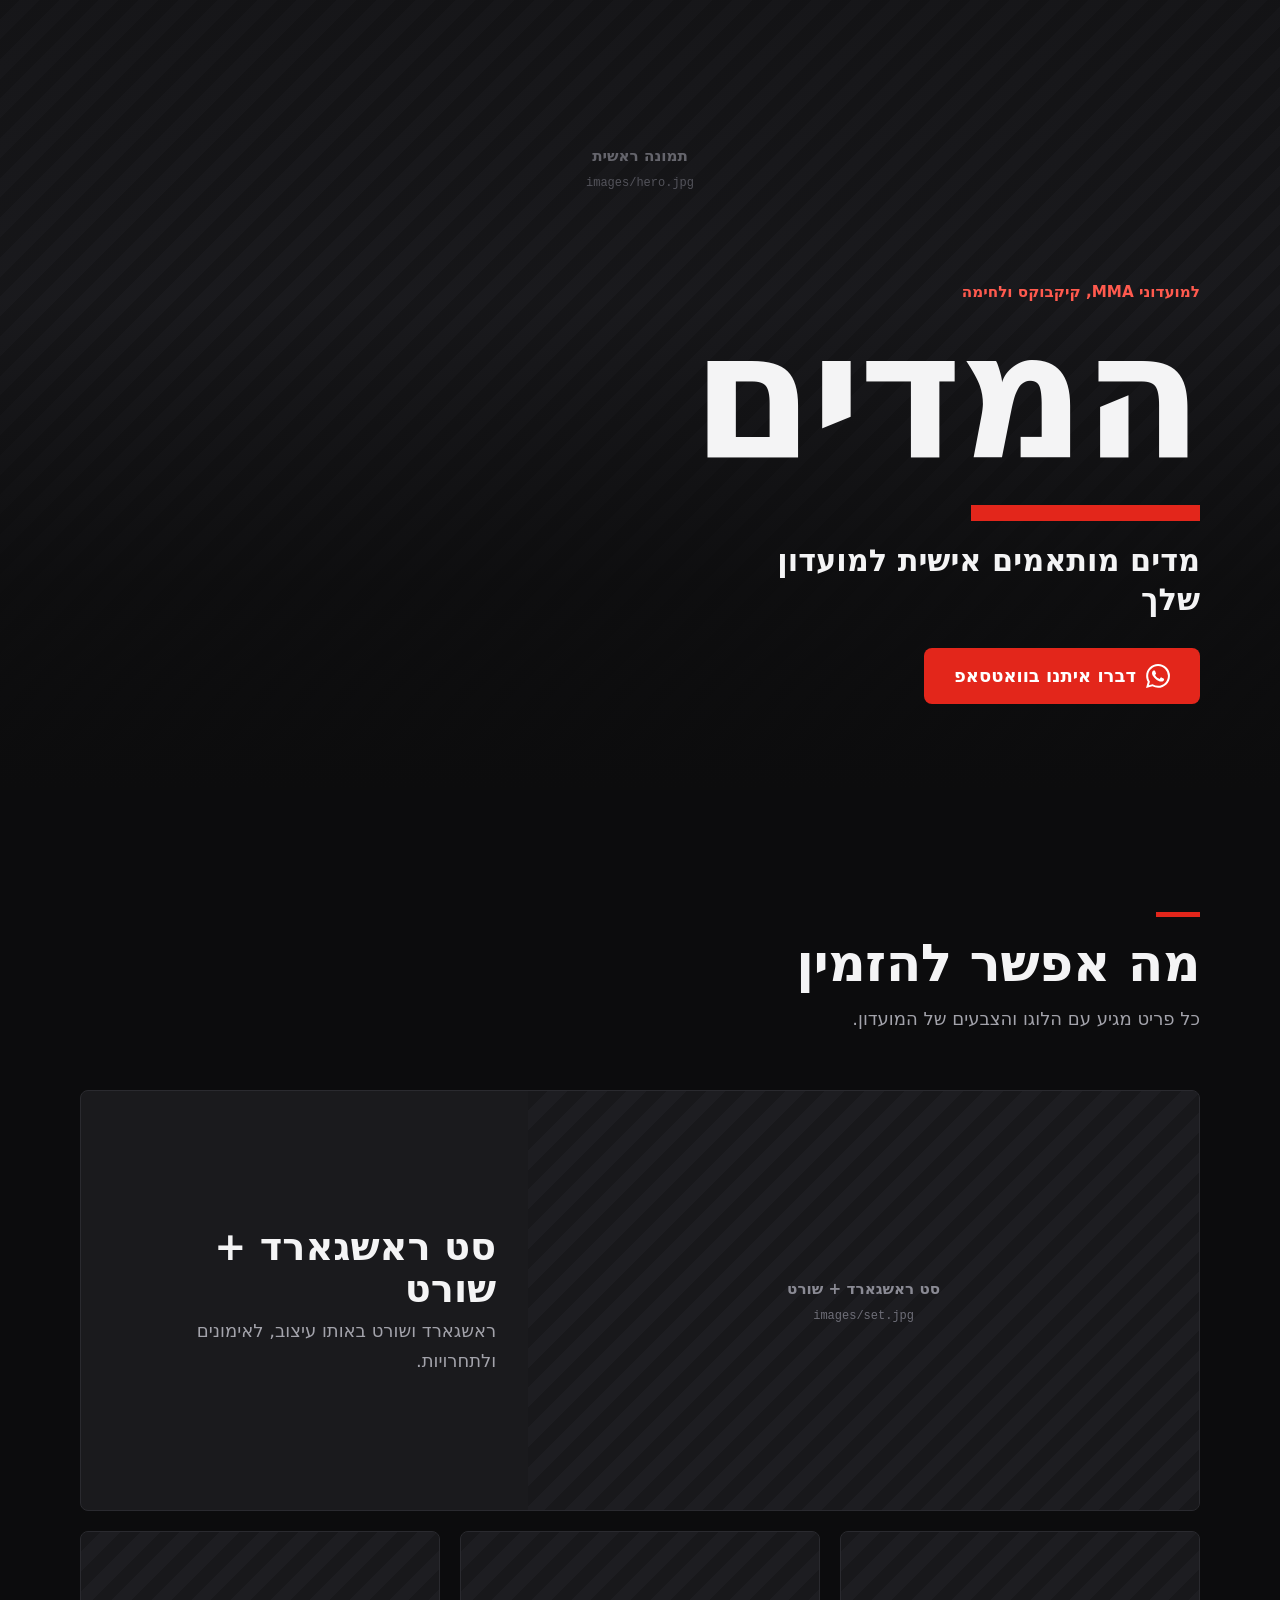
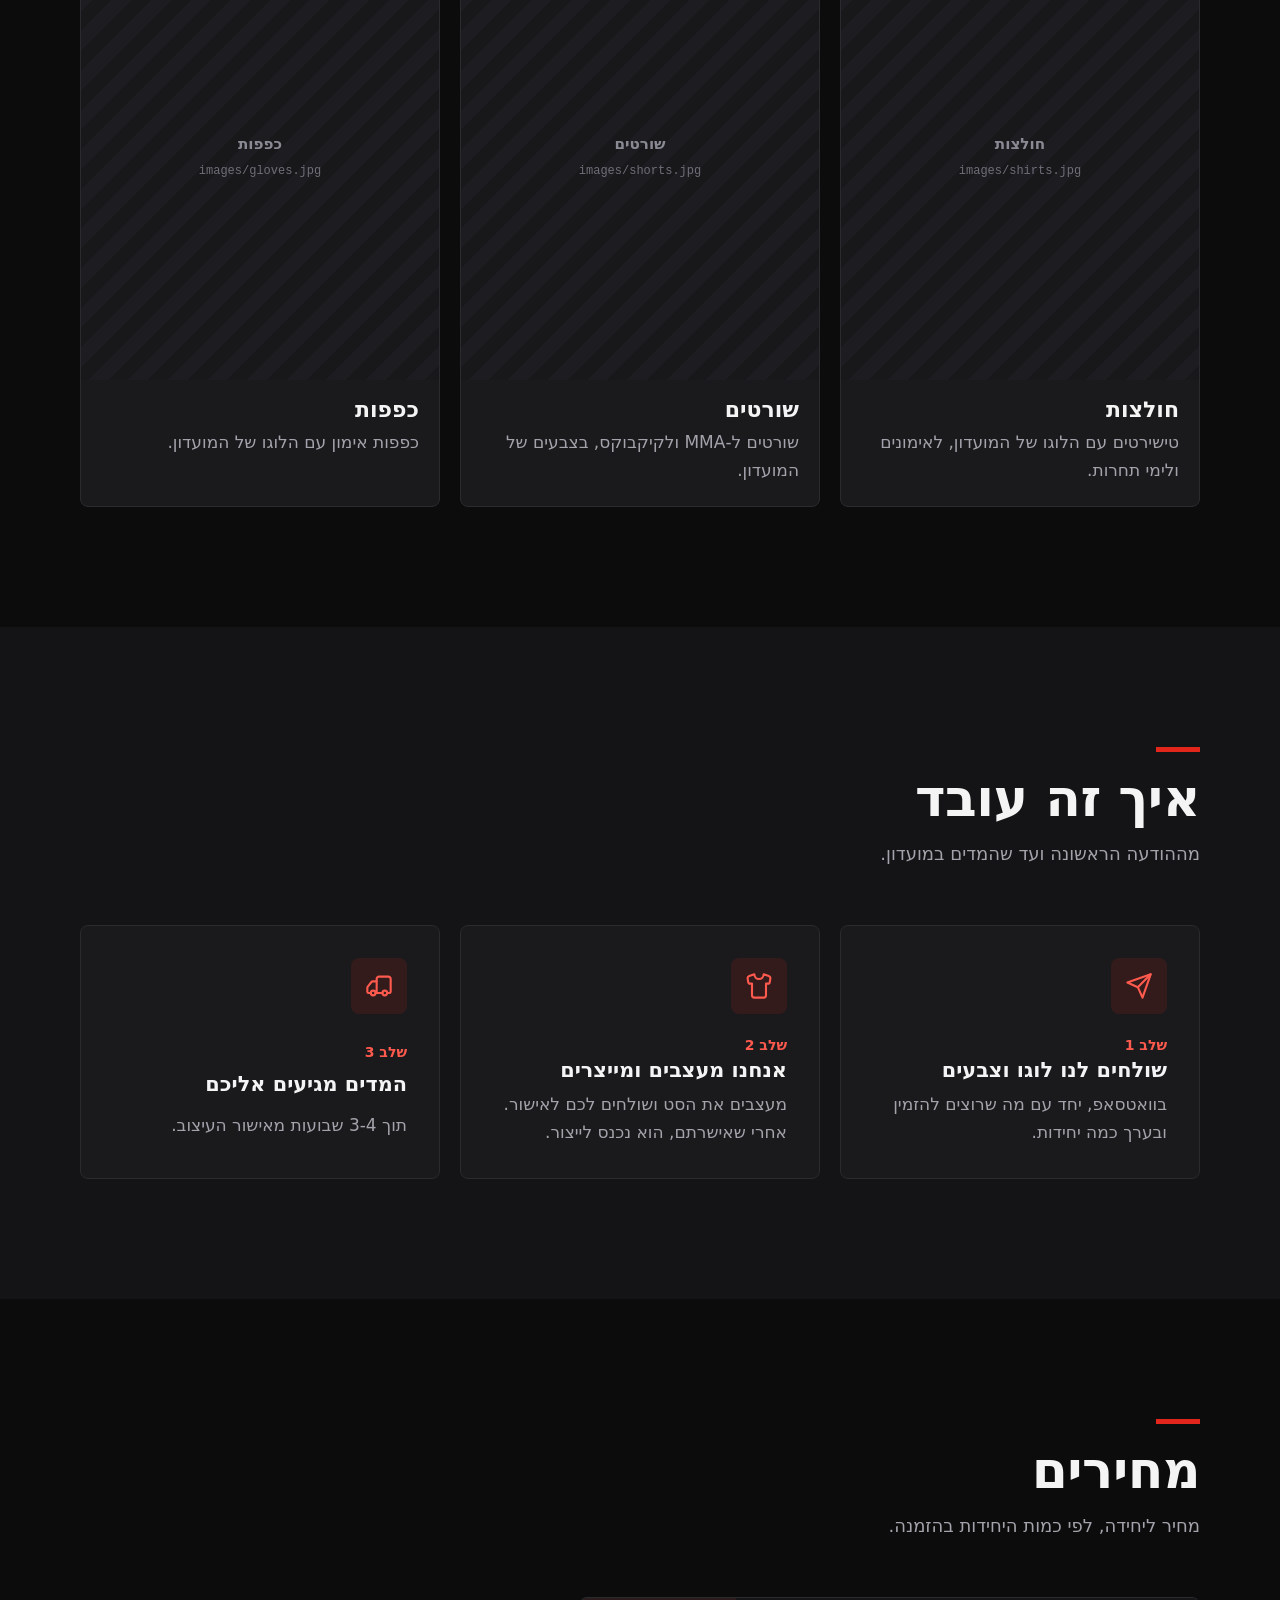
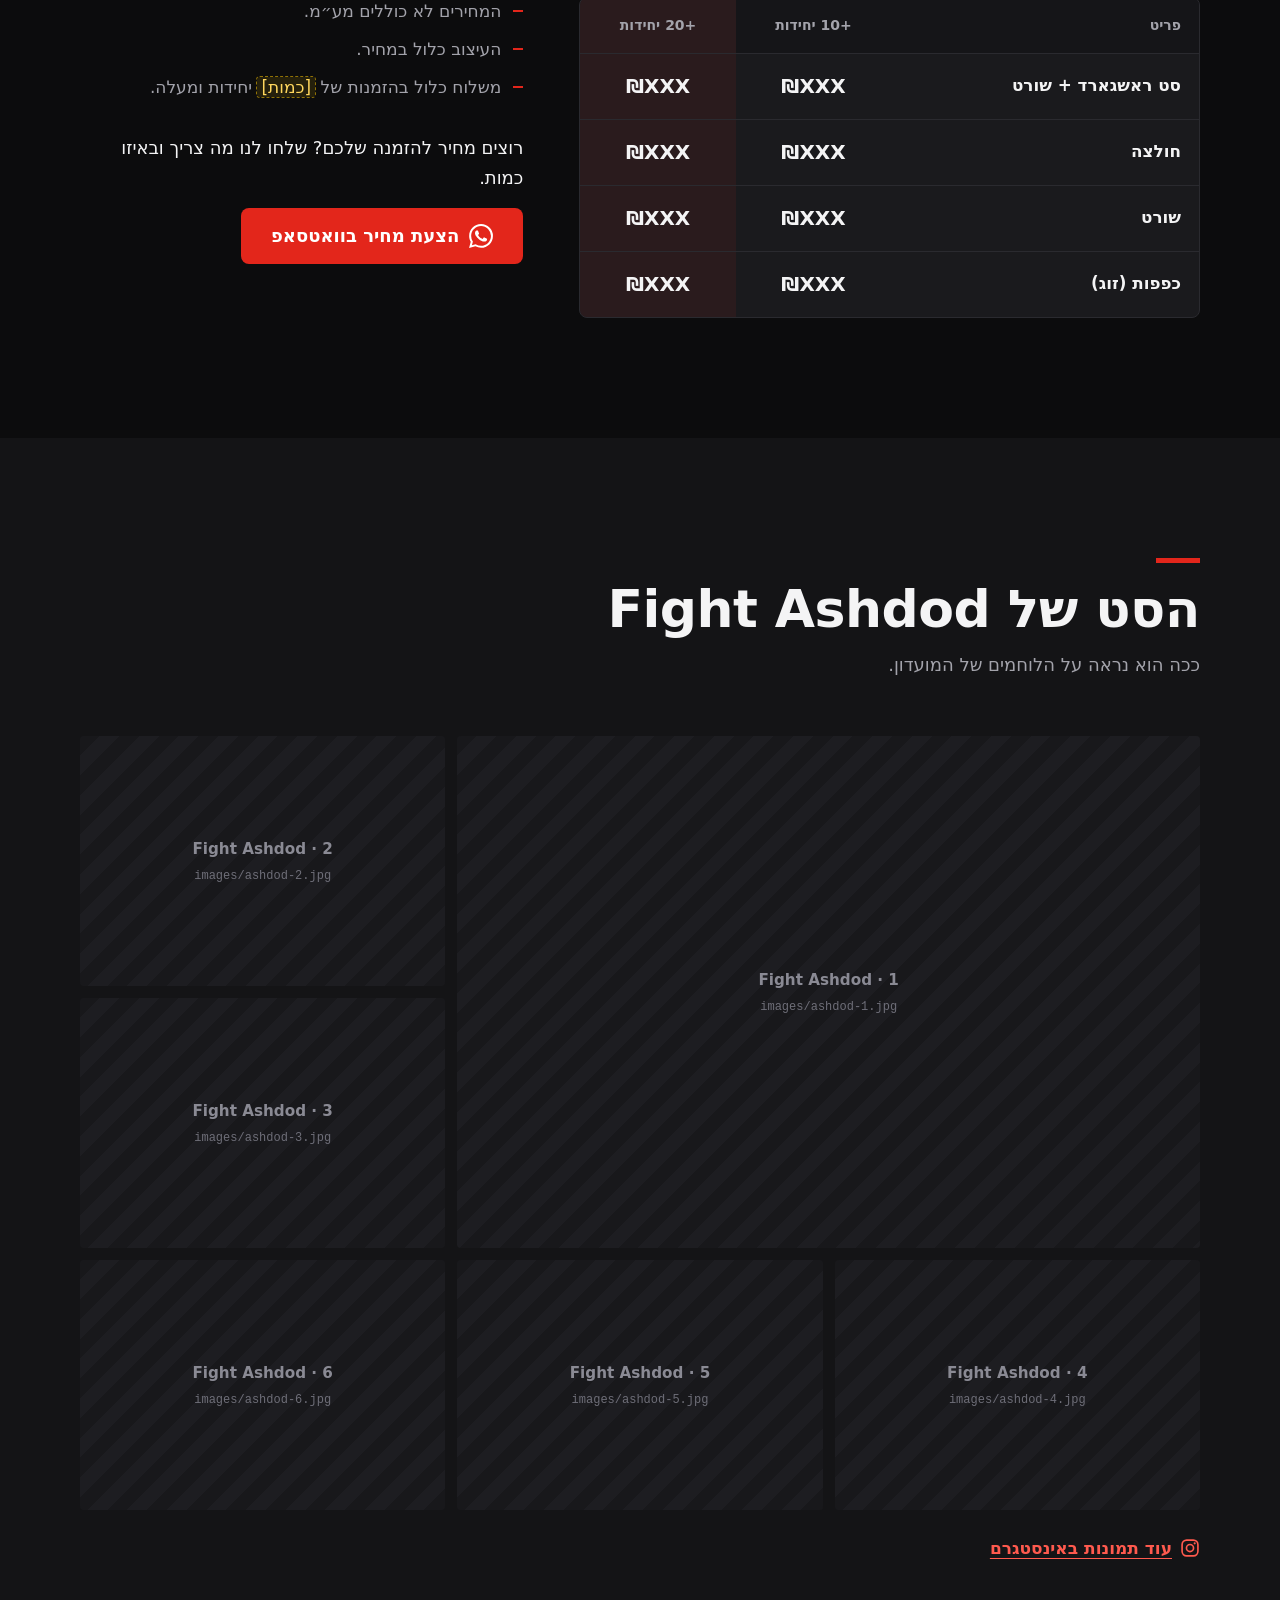
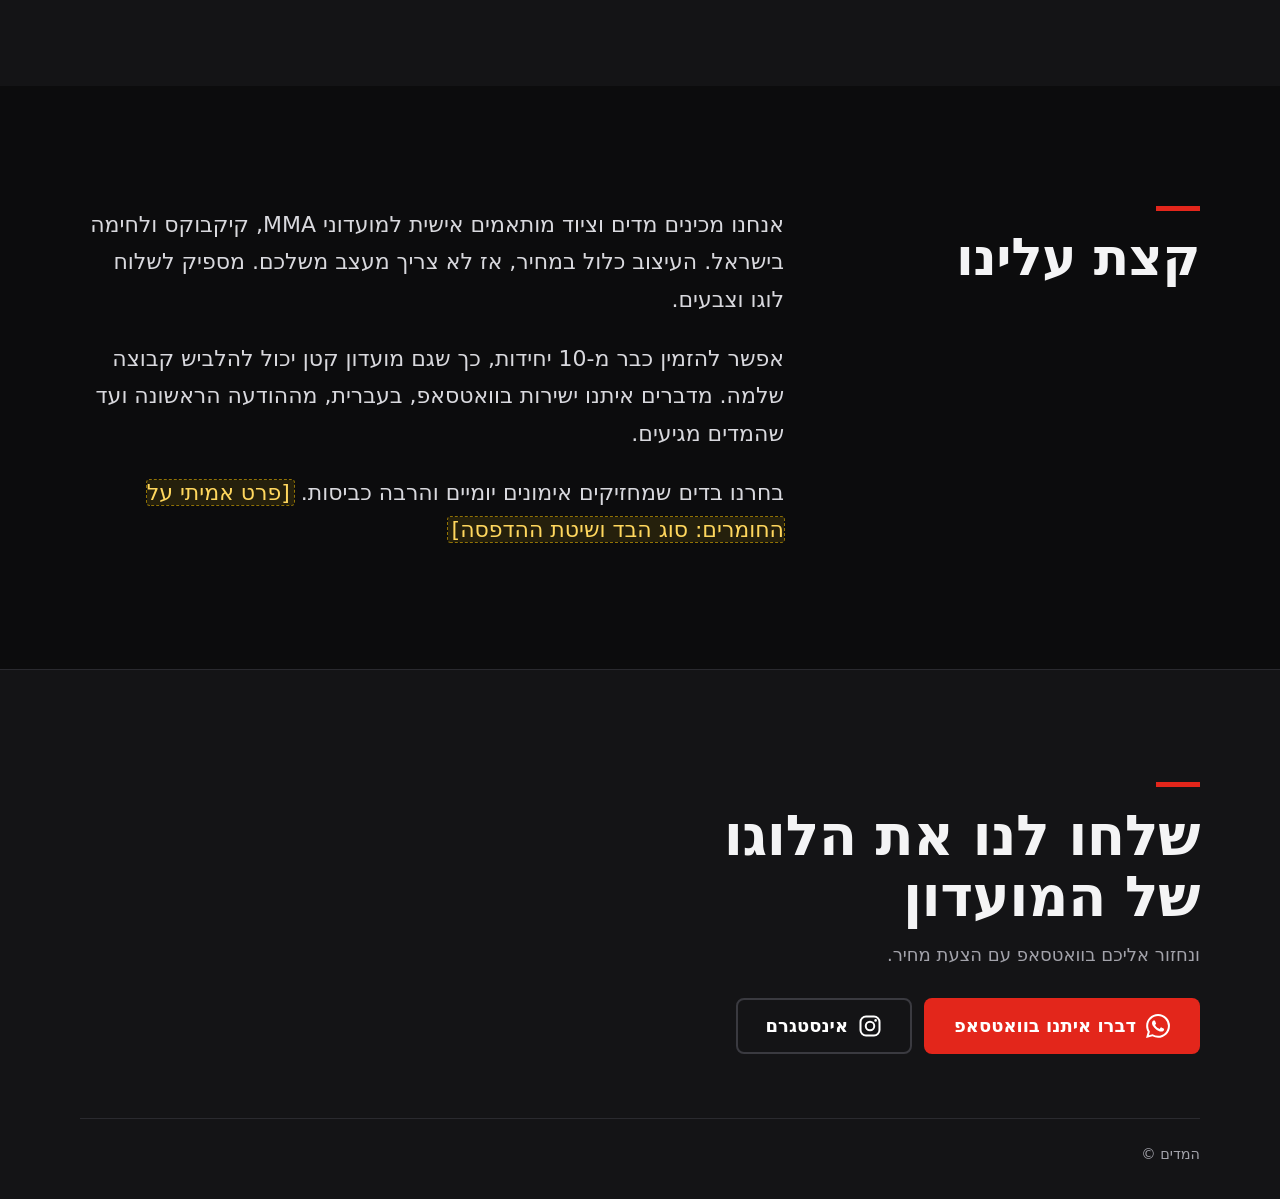
==== index.html @ 9d79588b "Add landing page Co-Authored-By: Claude Opus 5.5 <noreply@anthropic.com>" ====
<!doctype html>
<html lang="he" dir="rtl">
<head>
<meta charset="utf-8">
<meta name="viewport" content="width=device-width, initial-scale=1, viewport-fit=cover">
<title>המדים | מדים מותאמים אישית למועדוני לחימה</title>
<meta name="description" content="ראשגארדים, שורטים, חולצות וכפפות עם הלוגו והצבעים של המועדון. למועדוני MMA, קיקבוקס ולחימה בישראל. העיצוב כלול במחיר.">
<meta name="theme-color" content="#0c0c0d">
<link rel="icon" href="data:image/svg+xml,%3Csvg xmlns='http://www.w3.org/2000/svg' viewBox='0 0 64 64'%3E%3Crect width='64' height='64' rx='12' fill='%23e3261b'/%3E%3Ctext x='32' y='47' font-size='42' font-weight='900' font-family='Arial,sans-serif' text-anchor='middle' fill='%23fff'%3E%D7%94%3C/text%3E%3C/svg%3E">
<!--
  Before going live:
  1. WhatsApp: replace 972XXXXXXXXXX with the real number (4 links).
  2. Instagram: replace XXXXXXXX with the real handle (2 links).
  3. Prices: replace every ₪XXX in the pricing table.
  4. Anything with a dashed yellow outline (class="todo") is a missing fact.
  5. Photos: put files in an images/ folder next to this file, using the
     names shown on each placeholder (images/hero.jpg, images/set.jpg, ...).
     A missing image falls back to the striped placeholder automatically.
-->
<style>
  :root {
    --bg: #0c0c0d;
    --bg-2: #141416;
    --surface: #1a1a1d;
    --line: #2a2a2f;
    --text: #f4f4f5;
    --muted: #a3a3ab;
    --accent: #e3261b;
    --accent-hover: #c41d13;
    --accent-text: #ff5a4e; /* lighter red, readable as small text on dark */
    --radius: 8px;
    --gutter: 20px;
    --max: 1160px;
    color-scheme: dark;
  }

  *, *::before, *::after { box-sizing: border-box; }
  html { -webkit-text-size-adjust: 100%; text-size-adjust: 100%; }
  body {
    margin: 0;
    background: var(--bg);
    color: var(--text);
    font-family: system-ui, -apple-system, "Segoe UI", Roboto, "Noto Sans Hebrew", "Arial Hebrew", Arial, sans-serif;
    font-size: 1.0625rem;
    line-height: 1.65;
    -webkit-font-smoothing: antialiased;
  }
  img { display: block; max-width: 100%; }
  a { color: inherit; }
  h1, h2, h3 { margin: 0; line-height: 1.1; font-weight: 700; } /* 700 max: on Windows, heavier Hebrew falls back to a serif face */
  p { margin: 0; }
  :focus-visible { outline: 3px solid var(--accent-text); outline-offset: 3px; }

  .sr-only {
    position: absolute; width: 1px; height: 1px; padding: 0; margin: -1px;
    overflow: hidden; clip: rect(0 0 0 0); white-space: nowrap; border: 0;
  }

  .wrap { width: 100%; max-width: var(--max); margin-inline: auto; padding-inline: var(--gutter); }
  section { padding-block: clamp(64px, 12vw, 120px); }
  .section--alt { background: var(--bg-2); }

  .section-head { max-width: 40rem; margin-bottom: clamp(32px, 6vw, 56px); }
  .section-head h2 { font-size: clamp(2rem, 7.5vw, 3.25rem); letter-spacing: -0.01em; }
  .section-head h2::before {
    content: ""; display: block; width: 44px; height: 5px;
    background: var(--accent); margin-bottom: 18px;
  }
  .section-head p { margin-top: 12px; color: var(--muted); font-size: 1.125rem; }

  /* Marks a missing fact. Remove the span once the real text is in. */
  .todo {
    color: #ffd75e; background: rgba(255, 200, 0, .1);
    outline: 1px dashed rgba(255, 200, 0, .55); border-radius: 3px; padding: 0 4px;
  }

  /* Buttons */
  .btn {
    display: inline-flex; align-items: center; justify-content: center; gap: 10px;
    min-height: 56px; padding: 14px 28px;
    border: 2px solid transparent; border-radius: var(--radius);
    background: var(--accent); color: #fff;
    font-size: 1.125rem; font-weight: 700; line-height: 1.2; text-decoration: none;
  }
  .btn:hover { background: var(--accent-hover); }
  .btn svg { width: 24px; height: 24px; flex: none; }
  .btn--ghost { background: transparent; border-color: #3a3a40; }
  .btn--ghost:hover { background: var(--surface); }

  /* Image placeholders: striped box with a label, covered by the <img> once the file exists */
  .ph {
    position: relative; overflow: hidden; margin: 0; padding: 16px;
    display: flex; flex-direction: column; align-items: center; justify-content: center; gap: 6px;
    text-align: center; color: #6e6e78;
    background: repeating-linear-gradient(135deg, #18181b 0 14px, #1d1d21 14px 28px);
  }
  .ph::before { content: attr(data-label); font-size: .95rem; font-weight: 700; color: #8a8a94; }
  .ph::after { content: attr(data-file); direction: ltr; font: 12px/1.4 ui-monospace, Consolas, monospace; }
  .ph > img { position: absolute; inset: 0; z-index: 1; width: 100%; height: 100%; object-fit: cover; }

  /* 1. Hero */
  .hero {
    position: relative; isolation: isolate;
    min-height: 88vh; min-height: 88svh;
    display: flex; align-items: flex-end;
  }
  .hero-media { position: absolute; inset: 0; z-index: -2; justify-content: flex-start; padding-top: clamp(48px, 16vh, 160px); }
  .hero-media > img { object-position: 50% 30%; }
  .hero::after {
    content: ""; position: absolute; inset: 0; z-index: -1;
    background: linear-gradient(to top, var(--bg) 0%, rgba(12, 12, 13, .88) 26%, rgba(12, 12, 13, .2) 62%, rgba(12, 12, 13, .4) 100%);
  }
  .hero-content { padding-bottom: clamp(40px, 8vw, 88px); }
  .eyebrow { color: var(--accent-text); font-size: .95rem; font-weight: 700; }
  .hero h1 {
    margin-top: 8px;
    font-size: clamp(4.75rem, 25vw, 11rem); font-weight: 700; line-height: .95; letter-spacing: -0.02em;
  }
  .hero h1::after {
    content: ""; display: block; width: 1.3em; height: .09em; margin-top: .14em;
    background: var(--accent);
  }
  .hero .lead { max-width: 22ch; margin-top: 20px; font-size: clamp(1.3rem, 5vw, 1.9rem); font-weight: 700; line-height: 1.3; }
  .hero .btn { width: 100%; margin-top: 28px; }

  /* 2. Products */
  .products { display: grid; grid-template-columns: 1fr; gap: 16px; }
  .product { overflow: hidden; background: var(--surface); border: 1px solid var(--line); border-radius: var(--radius); }
  .product .ph { aspect-ratio: 4 / 3; }
  .product--featured .ph { aspect-ratio: 4 / 5; }
  .product-body { padding: 18px 20px 22px; }
  .product h3 { font-size: 1.375rem; }
  .product p { margin-top: 6px; color: var(--muted); }

  /* 3. Steps */
  .steps { display: grid; gap: 16px; margin: 0; padding: 0; list-style: none; }
  .step {
    display: grid; grid-template-columns: auto 1fr; gap: 2px 18px; align-items: start;
    padding: 24px; background: var(--surface); border: 1px solid var(--line); border-radius: var(--radius);
  }
  .step-icon {
    grid-row: span 3; display: grid; place-items: center; width: 56px; height: 56px;
    color: var(--accent-text); background: rgba(227, 38, 27, .12); border-radius: var(--radius);
  }
  .step-icon svg { width: 28px; height: 28px; }
  .step-icon .flip { transform: scaleX(-1); } /* truck drives toward the reading direction */
  .step-num { color: var(--accent-text); font-size: .875rem; font-weight: 700; }
  .step h3 { font-size: 1.3rem; }
  .step p { margin-top: 6px; color: var(--muted); }

  /* 4. Pricing */
  .pricing { display: grid; gap: 32px; }
  .price-card { overflow: hidden; background: var(--surface); border: 1px solid var(--line); border-radius: var(--radius); }
  .price-table { width: 100%; border-collapse: collapse; }
  .price-table th, .price-table td {
    padding: 16px 12px; border-bottom: 1px solid var(--line);
    text-align: center; vertical-align: middle;
  }
  .price-table th:first-child { text-align: start; padding-inline-start: 18px; }
  .price-table thead th { background: #151518; color: var(--muted); font-size: .875rem; font-weight: 700; }
  .price-table tbody tr:last-child > * { border-bottom: 0; }
  .price-table tbody th { font-size: 1.05rem; font-weight: 700; }
  .price-table .col-best { background: rgba(227, 38, 27, .08); }
  .price { font-size: 1.25rem; font-weight: 700; white-space: nowrap; }
  .price-notes { display: grid; gap: 10px; margin: 0; padding: 0; list-style: none; color: var(--muted); }
  .price-notes li { position: relative; padding-inline-start: 22px; }
  .price-notes li::before {
    content: ""; position: absolute; inset-inline-start: 0; top: .78em;
    width: 10px; height: 2px; background: var(--accent);
  }
  .price-ask { margin-top: 28px; font-size: 1.125rem; }
  .pricing-side .btn { width: 100%; margin-top: 16px; }

  /* 5. Gallery */
  .gallery { display: grid; grid-template-columns: repeat(2, 1fr); gap: 8px; }
  .gallery .ph { aspect-ratio: 1; border-radius: 4px; }
  .gallery .ph:first-child, .gallery .ph:last-child { grid-column: 1 / -1; aspect-ratio: 4 / 3; }
  .text-link {
    display: inline-flex; align-items: center; gap: 8px; margin-top: 24px;
    color: var(--accent-text); font-weight: 700; text-underline-offset: 4px;
  }
  .text-link svg { width: 20px; height: 20px; }

  /* 6. About */
  .about-grid { display: grid; }
  .about-text { display: grid; gap: 1em; max-width: 38em; color: #d9d9de; font-size: clamp(1.15rem, 3.6vw, 1.375rem); line-height: 1.7; }

  /* 7. Footer */
  .site-footer { padding-block: clamp(64px, 12vw, 112px) 32px; background: var(--bg-2); border-top: 1px solid var(--line); }
  .footer-cta { margin-bottom: 0; }
  .footer-cta h2 { max-width: 14ch; font-size: clamp(2rem, 8vw, 3.5rem); }
  .footer-actions { display: flex; flex-wrap: wrap; gap: 12px; margin-top: 28px; }
  .footer-actions .btn { flex: 1 1 100%; }
  .footer-bottom { margin-top: 64px; padding-top: 24px; border-top: 1px solid var(--line); color: var(--muted); font-size: .9rem; }

  /* Floating WhatsApp button, mobile only. Sits on the left, the ragged edge of RTL text. */
  .fab {
    position: fixed; z-index: 50;
    left: calc(16px + env(safe-area-inset-left));
    bottom: calc(16px + env(safe-area-inset-bottom));
    display: inline-flex; align-items: center; gap: 8px;
    min-height: 54px; padding: 0 20px 0 18px;
    border-radius: 999px; background: var(--accent); color: #fff;
    font-weight: 700; text-decoration: none;
    box-shadow: 0 8px 24px rgba(0, 0, 0, .55);
  }
  .fab svg { width: 26px; height: 26px; }
  .fab:hover { background: var(--accent-hover); }
  .fab.is-hidden { display: none; }

  @media (min-width: 600px) {
    .hero .btn, .pricing-side .btn { width: auto; }
    .footer-actions .btn { flex: 0 0 auto; }
  }

  @media (min-width: 720px) {
    .products { grid-template-columns: repeat(3, 1fr); gap: 20px; }
    .product .ph { aspect-ratio: 4 / 5; }
    .product--featured { grid-column: 1 / -1; display: grid; grid-template-columns: 1.5fr 1fr; }
    .product--featured .ph { aspect-ratio: 16 / 10; }
    .product--featured .product-body { align-self: center; padding: 32px; }
    .product--featured h3 { font-size: clamp(1.75rem, 3vw, 2.5rem); }
    .product--featured p { font-size: 1.125rem; }
  }

  @media (min-width: 860px) {
    .steps { grid-template-columns: repeat(3, 1fr); gap: 20px; }
    .step { grid-template-columns: 1fr; padding: 32px; }
    .step-icon { grid-row: auto; margin-bottom: 18px; }

    .gallery { grid-template-columns: repeat(3, 1fr); grid-auto-rows: 250px; gap: 12px; }
    .gallery .ph, .gallery .ph:first-child, .gallery .ph:last-child { grid-column: auto; aspect-ratio: auto; }
    .gallery .ph:first-child { grid-column: span 2; grid-row: span 2; }

    .about-grid { grid-template-columns: 1fr 2fr; gap: 64px; }
  }

  @media (min-width: 900px) {
    .pricing { grid-template-columns: 1.4fr 1fr; gap: 56px; align-items: start; }
    .price-ask { margin-top: 32px; }
    .fab { display: none; }
  }
</style>
</head>
<body>

<svg width="0" height="0" style="position:absolute" aria-hidden="true">
  <symbol id="i-wa" viewBox="0 0 24 24"><path fill="currentColor" d="M17.472 14.382c-.297-.149-1.758-.867-2.03-.967-.273-.099-.471-.148-.67.15-.197.297-.767.966-.94 1.164-.173.199-.347.223-.644.075-.297-.15-1.255-.463-2.39-1.475-.883-.788-1.48-1.761-1.653-2.059-.173-.297-.018-.458.13-.606.134-.133.298-.347.446-.52.149-.174.198-.298.298-.497.099-.198.05-.371-.025-.52-.075-.149-.669-1.612-.916-2.207-.242-.579-.487-.5-.669-.51-.173-.008-.371-.01-.57-.01-.198 0-.52.074-.792.372-.272.297-1.04 1.016-1.04 2.479 0 1.462 1.065 2.875 1.213 3.074.149.198 2.096 3.2 5.077 4.487.709.306 1.262.489 1.694.625.712.227 1.36.195 1.871.118.571-.085 1.758-.719 2.006-1.413.248-.694.248-1.289.173-1.413-.074-.124-.272-.198-.57-.347m-5.421 7.403h-.004a9.87 9.87 0 0 1-5.031-1.378l-.361-.214-3.741.982.998-3.648-.235-.374a9.86 9.86 0 0 1-1.51-5.26c.001-5.45 4.436-9.884 9.888-9.884 2.64 0 5.122 1.03 6.988 2.898a9.825 9.825 0 0 1 2.893 6.994c-.003 5.45-4.437 9.884-9.885 9.884m8.413-18.297A11.815 11.815 0 0 0 12.05 0C5.495 0 .16 5.335.157 11.892c0 2.096.547 4.142 1.588 5.945L.057 24l6.305-1.654a11.882 11.882 0 0 0 5.683 1.448h.005c6.554 0 11.89-5.335 11.893-11.893a11.821 11.821 0 0 0-3.48-8.413Z"/></symbol>
  <symbol id="i-ig" viewBox="0 0 24 24"><g fill="none" stroke="currentColor" stroke-width="2"><rect x="2.5" y="2.5" width="19" height="19" rx="5.5"/><circle cx="12" cy="12" r="4.25"/></g><circle cx="17.6" cy="6.4" r="1.3" fill="currentColor"/></symbol>
</svg>

<!-- 1. Hero -->
<header class="hero">
  <figure class="ph hero-media" data-label="תמונה ראשית" data-file="images/hero.jpg">
    <img src="images/hero.jpg" alt="לוחמים במדים של המועדון" fetchpriority="high" onerror="this.remove()">
  </figure>
  <div class="wrap hero-content">
    <p class="eyebrow">למועדוני MMA, קיקבוקס ולחימה</p>
    <h1>המדים</h1>
    <p class="lead">מדים מותאמים אישית למועדון שלך</p>
    <a class="btn" data-cta href="https://wa.me/972XXXXXXXXXX?text=%D7%94%D7%99%D7%99%2C%20%D7%94%D7%92%D7%A2%D7%AA%D7%99%20%D7%9E%D7%94%D7%90%D7%AA%D7%A8%20%D7%95%D7%90%D7%A9%D7%9E%D7%97%20%D7%9C%D7%A9%D7%9E%D7%95%D7%A2%20%D7%A2%D7%9C%20%D7%9E%D7%93%D7%99%D7%9D%20%D7%9C%D7%9E%D7%95%D7%A2%D7%93%D7%95%D7%9F" target="_blank" rel="noopener">
      <svg aria-hidden="true"><use href="#i-wa"/></svg>
      דברו איתנו בוואטסאפ
    </a>
  </div>
</header>

<main>

  <!-- 2. What we offer -->
  <section aria-labelledby="products-title">
    <div class="wrap">
      <div class="section-head">
        <h2 id="products-title">מה אפשר להזמין</h2>
        <p>כל פריט מגיע עם הלוגו והצבעים של המועדון.</p>
      </div>
      <div class="products">
        <article class="product product--featured">
          <figure class="ph" data-label="סט ראשגארד + שורט" data-file="images/set.jpg">
            <img src="images/set.jpg" alt="סט ראשגארד ושורט בעיצוב של מועדון" loading="lazy" onerror="this.remove()">
          </figure>
          <div class="product-body">
            <h3>סט ראשגארד + שורט</h3>
            <p>ראשגארד ושורט באותו עיצוב, לאימונים ולתחרויות.</p>
          </div>
        </article>
        <article class="product">
          <figure class="ph" data-label="חולצות" data-file="images/shirts.jpg">
            <img src="images/shirts.jpg" alt="חולצות עם לוגו של מועדון" loading="lazy" onerror="this.remove()">
          </figure>
          <div class="product-body">
            <h3>חולצות</h3>
            <p>טישירטים עם הלוגו של המועדון, לאימונים ולימי תחרות.</p>
          </div>
        </article>
        <article class="product">
          <figure class="ph" data-label="שורטים" data-file="images/shorts.jpg">
            <img src="images/shorts.jpg" alt="שורטים בצבעי המועדון" loading="lazy" onerror="this.remove()">
          </figure>
          <div class="product-body">
            <h3>שורטים</h3>
            <p>שורטים ל-MMA ולקיקבוקס, בצבעים של המועדון.</p>
          </div>
        </article>
        <article class="product">
          <figure class="ph" data-label="כפפות" data-file="images/gloves.jpg">
            <img src="images/gloves.jpg" alt="כפפות עם לוגו של מועדון" loading="lazy" onerror="this.remove()">
          </figure>
          <div class="product-body">
            <h3>כפפות</h3>
            <p>כפפות אימון עם הלוגו של המועדון.</p>
          </div>
        </article>
      </div>
    </div>
  </section>

  <!-- 3. How it works -->
  <section class="section--alt" aria-labelledby="steps-title">
    <div class="wrap">
      <div class="section-head">
        <h2 id="steps-title">איך זה עובד</h2>
        <p>מההודעה הראשונה ועד שהמדים במועדון.</p>
      </div>
      <ol class="steps">
        <li class="step">
          <span class="step-icon">
            <svg viewBox="0 0 24 24" fill="none" stroke="currentColor" stroke-width="1.8" stroke-linecap="round" stroke-linejoin="round" aria-hidden="true"><path d="M22 2 11 13"/><path d="M22 2 15 22l-4-9-9-4 20-7Z"/></svg>
          </span>
          <span class="step-num">שלב 1</span>
          <h3>שולחים לנו לוגו וצבעים</h3>
          <p>בוואטסאפ, יחד עם מה שרוצים להזמין ובערך כמה יחידות.</p>
        </li>
        <li class="step">
          <span class="step-icon">
            <svg viewBox="0 0 24 24" fill="none" stroke="currentColor" stroke-width="1.8" stroke-linecap="round" stroke-linejoin="round" aria-hidden="true"><path d="M20.38 3.46 16 2a4 4 0 0 1-8 0L3.62 3.46a2 2 0 0 0-1.34 2.23l.58 3.47a1 1 0 0 0 .99.84H6v10c0 1.1.9 2 2 2h8a2 2 0 0 0 2-2V10h2.15a1 1 0 0 0 .99-.84l.58-3.47a2 2 0 0 0-1.34-2.23Z"/></svg>
          </span>
          <span class="step-num">שלב 2</span>
          <h3>אנחנו מעצבים ומייצרים</h3>
          <p>מעצבים את הסט ושולחים לכם לאישור. אחרי שאישרתם, הוא נכנס לייצור.</p>
        </li>
        <li class="step">
          <span class="step-icon">
            <svg class="flip" viewBox="0 0 24 24" fill="none" stroke="currentColor" stroke-width="1.8" stroke-linecap="round" stroke-linejoin="round" aria-hidden="true"><path d="M14 18V6a2 2 0 0 0-2-2H4a2 2 0 0 0-2 2v11a1 1 0 0 0 1 1h2"/><path d="M15 18H9"/><path d="M19 18h2a1 1 0 0 0 1-1v-3.65a1 1 0 0 0-.22-.62l-3.48-4.35A1 1 0 0 0 17.52 8H14"/><circle cx="17" cy="18" r="2"/><circle cx="7" cy="18" r="2"/></svg>
          </span>
          <span class="step-num">שלב 3</span>
          <h3>המדים מגיעים אליכם</h3>
          <p>תוך 3-4 שבועות מאישור העיצוב.</p>
        </li>
      </ol>
    </div>
  </section>

  <!-- 4. Pricing -->
  <section aria-labelledby="pricing-title">
    <div class="wrap">
      <div class="section-head">
        <h2 id="pricing-title">מחירים</h2>
        <p>מחיר ליחידה, לפי כמות היחידות בהזמנה.</p>
      </div>
      <div class="pricing">
        <div class="price-card">
          <table class="price-table">
            <caption class="sr-only">מחיר ליחידה לפי כמות, לא כולל מע״מ</caption>
            <thead>
              <tr>
                <th scope="col">פריט</th>
                <th scope="col"><span dir="ltr">10+</span> יחידות</th>
                <th scope="col" class="col-best"><span dir="ltr">20+</span> יחידות</th>
              </tr>
            </thead>
            <tbody>
              <tr>
                <th scope="row">סט ראשגארד + שורט</th>
                <td><span class="price" dir="ltr">₪XXX</span></td>
                <td class="col-best"><span class="price" dir="ltr">₪XXX</span></td>
              </tr>
              <tr>
                <th scope="row">חולצה</th>
                <td><span class="price" dir="ltr">₪XXX</span></td>
                <td class="col-best"><span class="price" dir="ltr">₪XXX</span></td>
              </tr>
              <tr>
                <th scope="row">שורט</th>
                <td><span class="price" dir="ltr">₪XXX</span></td>
                <td class="col-best"><span class="price" dir="ltr">₪XXX</span></td>
              </tr>
              <tr>
                <th scope="row">כפפות (זוג)</th>
                <td><span class="price" dir="ltr">₪XXX</span></td>
                <td class="col-best"><span class="price" dir="ltr">₪XXX</span></td>
              </tr>
            </tbody>
          </table>
        </div>
        <div class="pricing-side">
          <ul class="price-notes">
            <li>המחירים לא כוללים מע״מ.</li>
            <li>העיצוב כלול במחיר.</li>
            <li>משלוח כלול בהזמנות של <span class="todo">[כמות]</span> יחידות ומעלה.</li>
          </ul>
          <p class="price-ask">רוצים מחיר להזמנה שלכם? שלחו לנו מה צריך ובאיזו כמות.</p>
          <a class="btn" data-cta href="https://wa.me/972XXXXXXXXXX?text=%D7%94%D7%99%D7%99%2C%20%D7%94%D7%92%D7%A2%D7%AA%D7%99%20%D7%9E%D7%94%D7%90%D7%AA%D7%A8%20%D7%95%D7%90%D7%A9%D7%9E%D7%97%20%D7%9C%D7%A9%D7%9E%D7%95%D7%A2%20%D7%A2%D7%9C%20%D7%9E%D7%93%D7%99%D7%9D%20%D7%9C%D7%9E%D7%95%D7%A2%D7%93%D7%95%D7%9F" target="_blank" rel="noopener">
            <svg aria-hidden="true"><use href="#i-wa"/></svg>
            הצעת מחיר בוואטסאפ
          </a>
        </div>
      </div>
    </div>
  </section>

  <!-- 5. Proof -->
  <section class="section--alt" aria-labelledby="proof-title">
    <div class="wrap">
      <div class="section-head">
        <h2 id="proof-title">הסט של Fight Ashdod</h2>
        <p>ככה הוא נראה על הלוחמים של המועדון.</p>
      </div>
      <div class="gallery">
        <figure class="ph" data-label="Fight Ashdod · 1" data-file="images/ashdod-1.jpg">
          <img src="images/ashdod-1.jpg" alt="לוחמי Fight Ashdod בסט של המועדון" loading="lazy" onerror="this.remove()">
        </figure>
        <figure class="ph" data-label="Fight Ashdod · 2" data-file="images/ashdod-2.jpg">
          <img src="images/ashdod-2.jpg" alt="לוחם של Fight Ashdod בראשגארד של המועדון" loading="lazy" onerror="this.remove()">
        </figure>
        <figure class="ph" data-label="Fight Ashdod · 3" data-file="images/ashdod-3.jpg">
          <img src="images/ashdod-3.jpg" alt="שורט של Fight Ashdod מקרוב" loading="lazy" onerror="this.remove()">
        </figure>
        <figure class="ph" data-label="Fight Ashdod · 4" data-file="images/ashdod-4.jpg">
          <img src="images/ashdod-4.jpg" alt="אימון במועדון Fight Ashdod" loading="lazy" onerror="this.remove()">
        </figure>
        <figure class="ph" data-label="Fight Ashdod · 5" data-file="images/ashdod-5.jpg">
          <img src="images/ashdod-5.jpg" alt="הלוגו של Fight Ashdod על הראשגארד" loading="lazy" onerror="this.remove()">
        </figure>
        <figure class="ph" data-label="Fight Ashdod · 6" data-file="images/ashdod-6.jpg">
          <img src="images/ashdod-6.jpg" alt="קבוצת Fight Ashdod במדים של המועדון" loading="lazy" onerror="this.remove()">
        </figure>
      </div>
      <a class="text-link" href="https://www.instagram.com/XXXXXXXX" target="_blank" rel="noopener">
        <svg aria-hidden="true"><use href="#i-ig"/></svg>
        עוד תמונות באינסטגרם
      </a>
    </div>
  </section>

  <!-- 6. About -->
  <section aria-labelledby="about-title">
    <div class="wrap about-grid">
      <div class="section-head">
        <h2 id="about-title">קצת עלינו</h2>
      </div>
      <div class="about-text">
        <p>אנחנו מכינים מדים וציוד מותאמים אישית למועדוני MMA, קיקבוקס ולחימה בישראל. העיצוב כלול במחיר, אז לא צריך מעצב משלכם. מספיק לשלוח לוגו וצבעים.</p>
        <p>אפשר להזמין כבר מ-10 יחידות, כך שגם מועדון קטן יכול להלביש קבוצה שלמה. מדברים איתנו ישירות בוואטסאפ, בעברית, מההודעה הראשונה ועד שהמדים מגיעים.</p>
        <p>בחרנו בדים שמחזיקים אימונים יומיים והרבה כביסות. <span class="todo">[פרט אמיתי על החומרים: סוג הבד ושיטת ההדפסה]</span></p>
      </div>
    </div>
  </section>

</main>

<!-- 7. Footer -->
<footer class="site-footer">
  <div class="wrap">
    <div class="section-head footer-cta">
      <h2>שלחו לנו את הלוגו של המועדון</h2>
      <p>ונחזור אליכם בוואטסאפ עם הצעת מחיר.</p>
    </div>
    <div class="footer-actions">
      <a class="btn" data-cta href="https://wa.me/972XXXXXXXXXX?text=%D7%94%D7%99%D7%99%2C%20%D7%94%D7%92%D7%A2%D7%AA%D7%99%20%D7%9E%D7%94%D7%90%D7%AA%D7%A8%20%D7%95%D7%90%D7%A9%D7%9E%D7%97%20%D7%9C%D7%A9%D7%9E%D7%95%D7%A2%20%D7%A2%D7%9C%20%D7%9E%D7%93%D7%99%D7%9D%20%D7%9C%D7%9E%D7%95%D7%A2%D7%93%D7%95%D7%9F" target="_blank" rel="noopener">
        <svg aria-hidden="true"><use href="#i-wa"/></svg>
        דברו איתנו בוואטסאפ
      </a>
      <a class="btn btn--ghost" href="https://www.instagram.com/XXXXXXXX" target="_blank" rel="noopener">
        <svg aria-hidden="true"><use href="#i-ig"/></svg>
        אינסטגרם
      </a>
    </div>
    <p class="footer-bottom">המדים ©</p>
  </div>
</footer>

<a class="fab" id="fab" href="https://wa.me/972XXXXXXXXXX?text=%D7%94%D7%99%D7%99%2C%20%D7%94%D7%92%D7%A2%D7%AA%D7%99%20%D7%9E%D7%94%D7%90%D7%AA%D7%A8%20%D7%95%D7%90%D7%A9%D7%9E%D7%97%20%D7%9C%D7%A9%D7%9E%D7%95%D7%A2%20%D7%A2%D7%9C%20%D7%9E%D7%93%D7%99%D7%9D%20%D7%9C%D7%9E%D7%95%D7%A2%D7%93%D7%95%D7%9F" target="_blank" rel="noopener">
  <svg aria-hidden="true"><use href="#i-wa"/></svg>
  <span>וואטסאפ</span>
</a>

<script>
  // Hide the floating WhatsApp button while another WhatsApp button is already on screen.
  (function () {
    var fab = document.getElementById('fab');
    var ctas = Array.prototype.slice.call(document.querySelectorAll('[data-cta]'));
    function onScreen(el) {
      var r = el.getBoundingClientRect();
      return r.bottom > 0 && r.top < window.innerHeight;
    }
    function update() {
      fab.classList.toggle('is-hidden', ctas.some(onScreen));
    }
    update();
    window.addEventListener('scroll', update, { passive: true });
    window.addEventListener('resize', update);
  })();
</script>
</body>
</html>
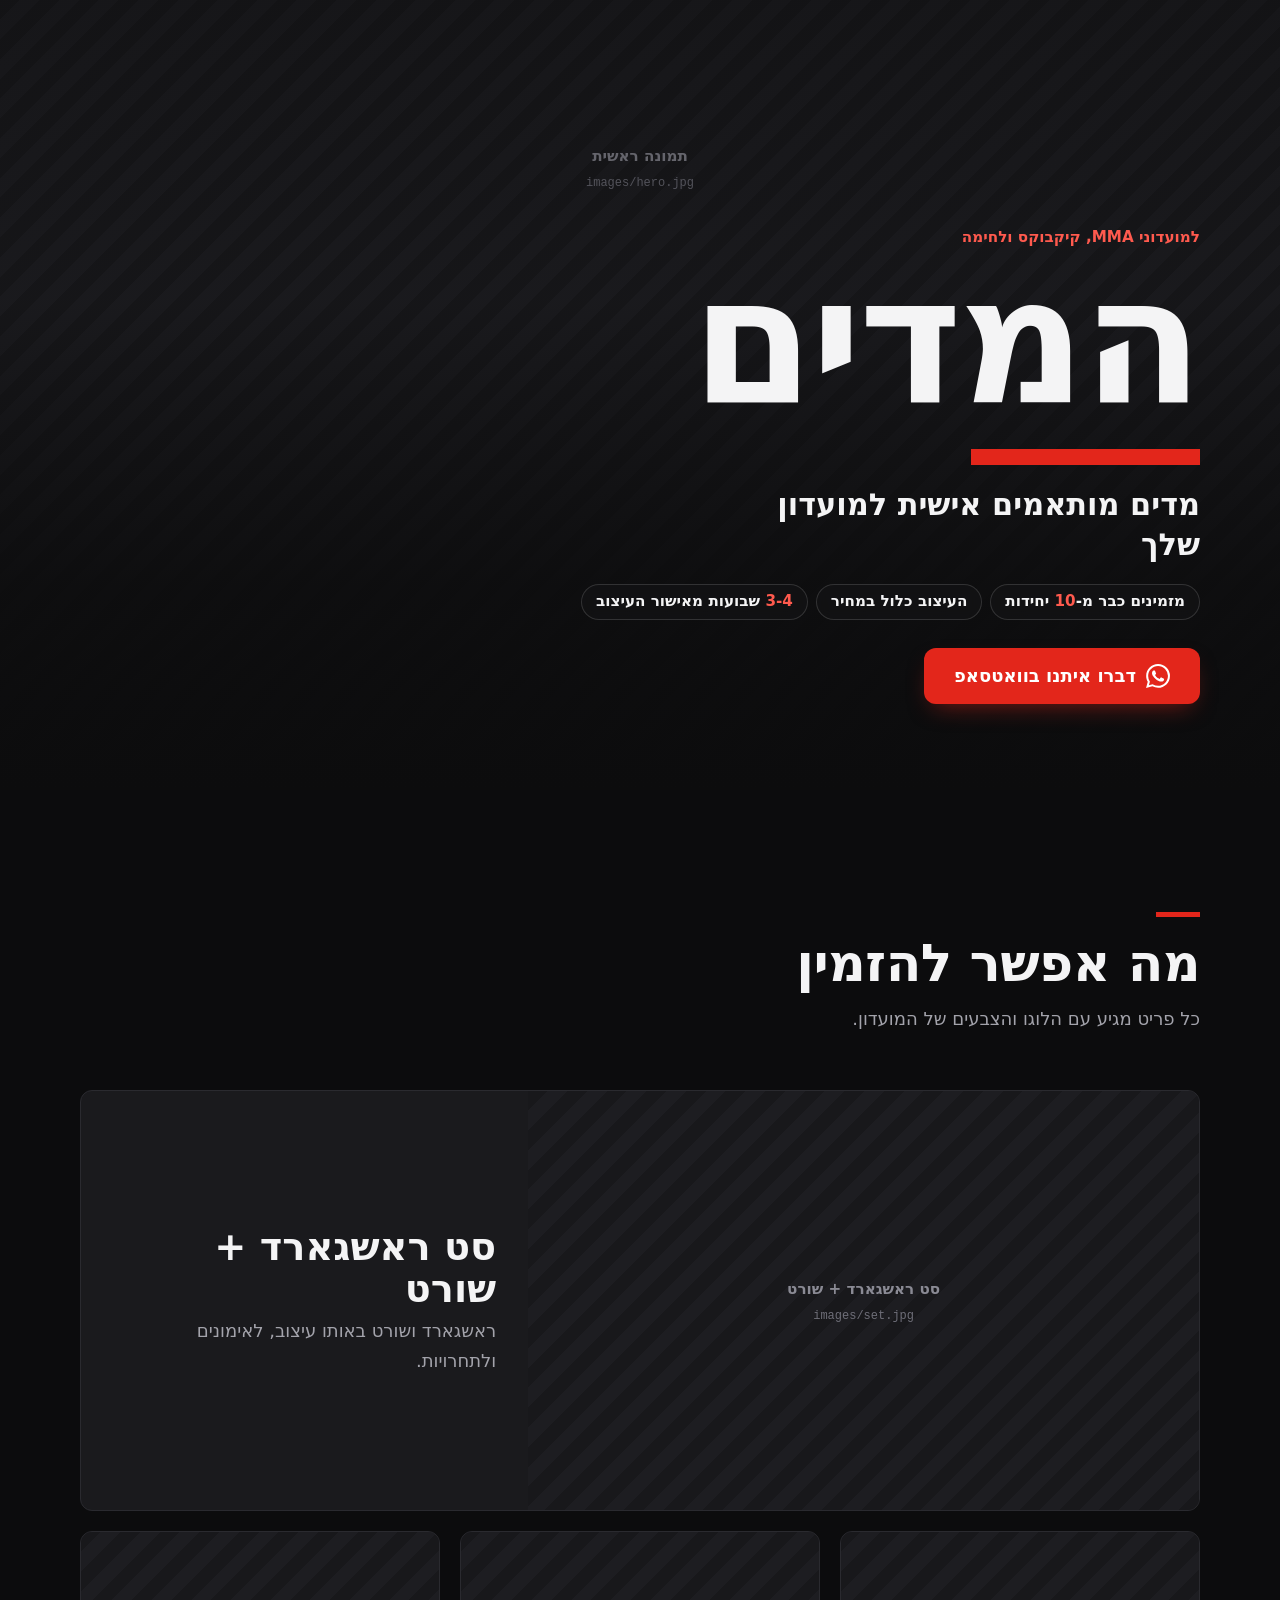
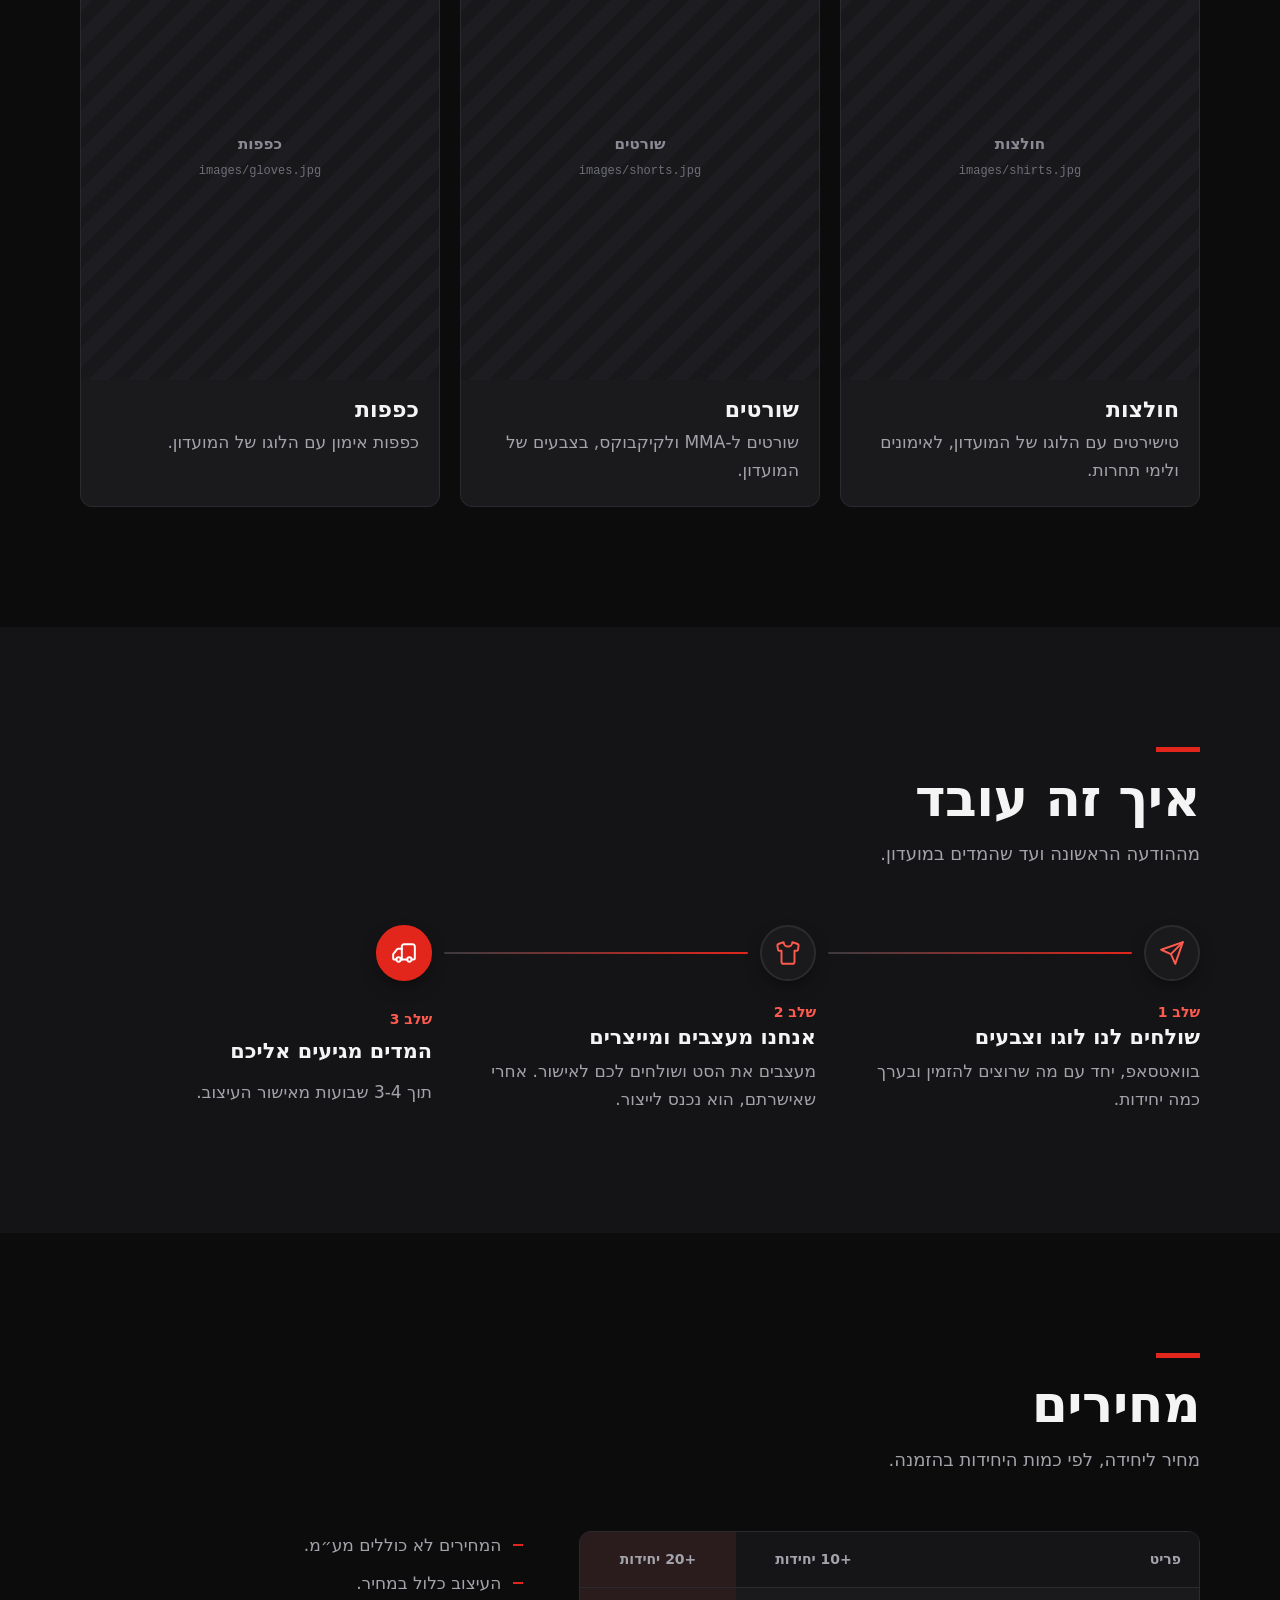
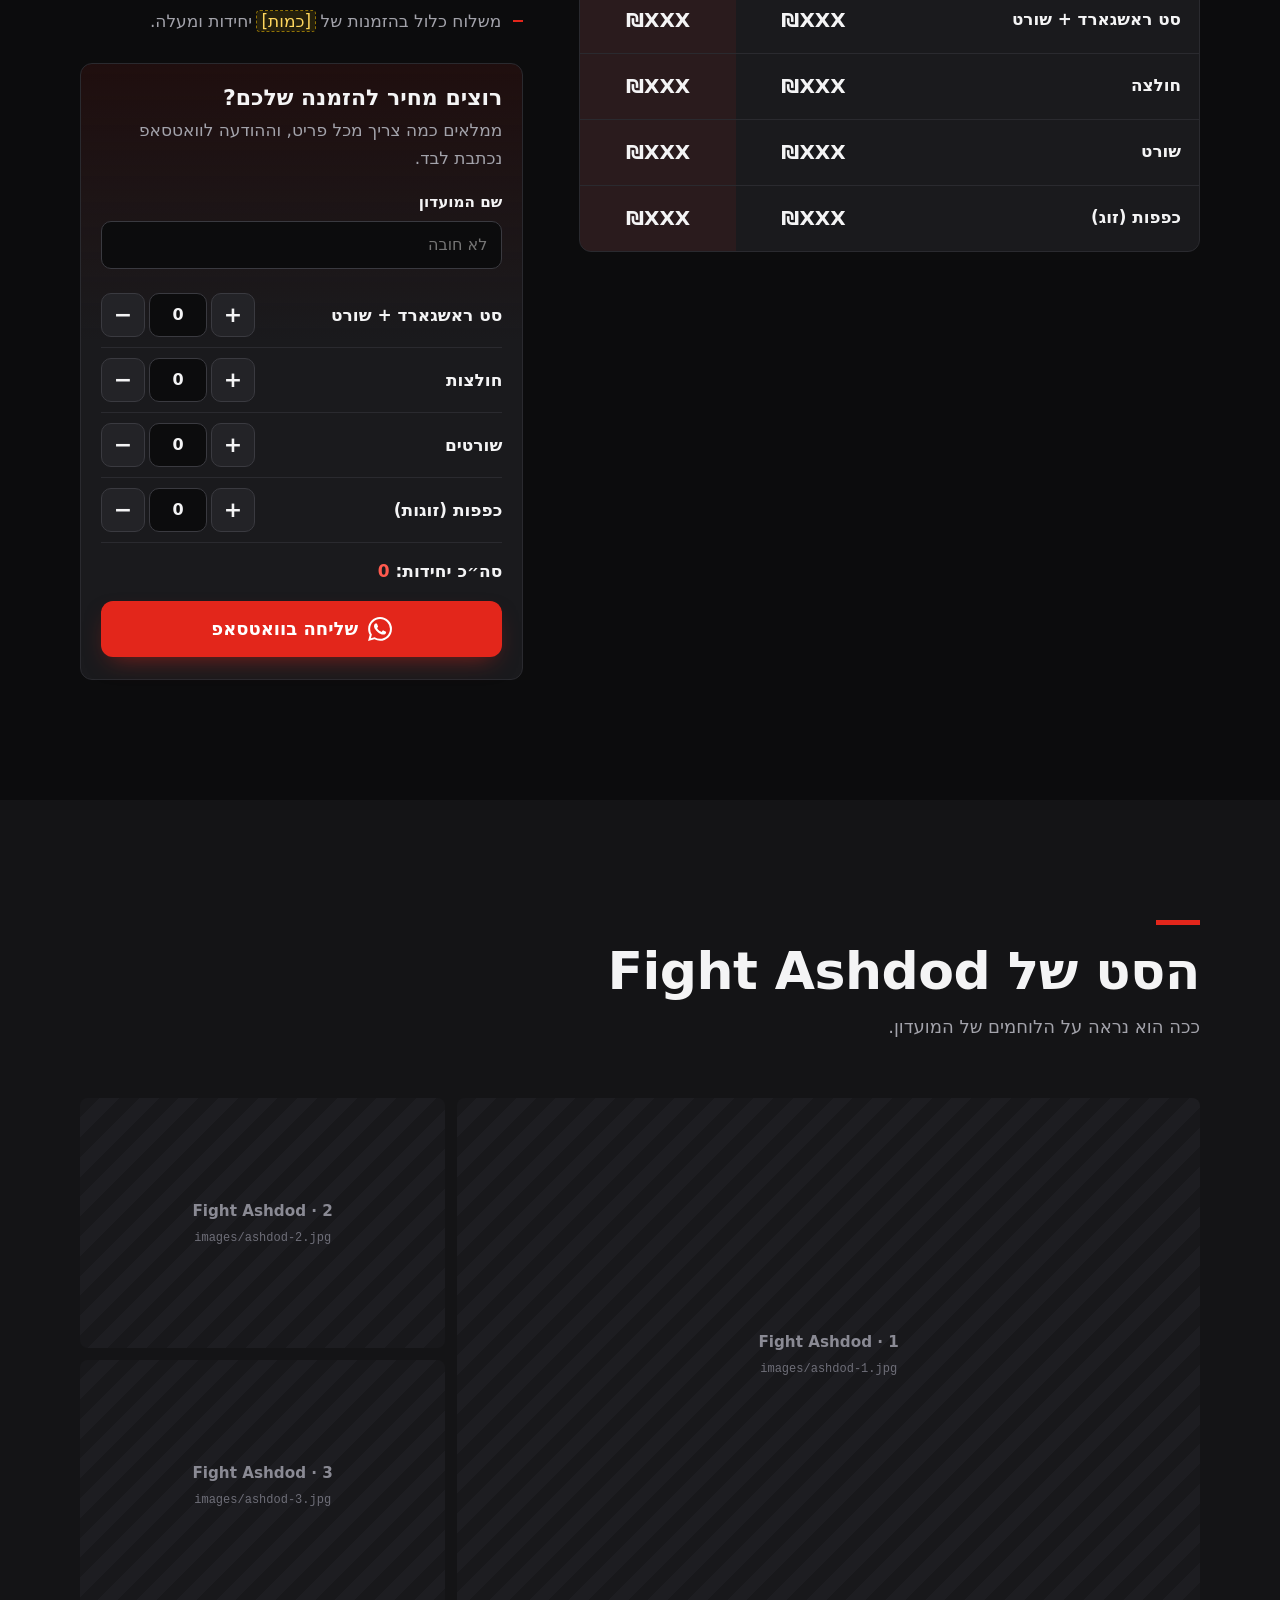
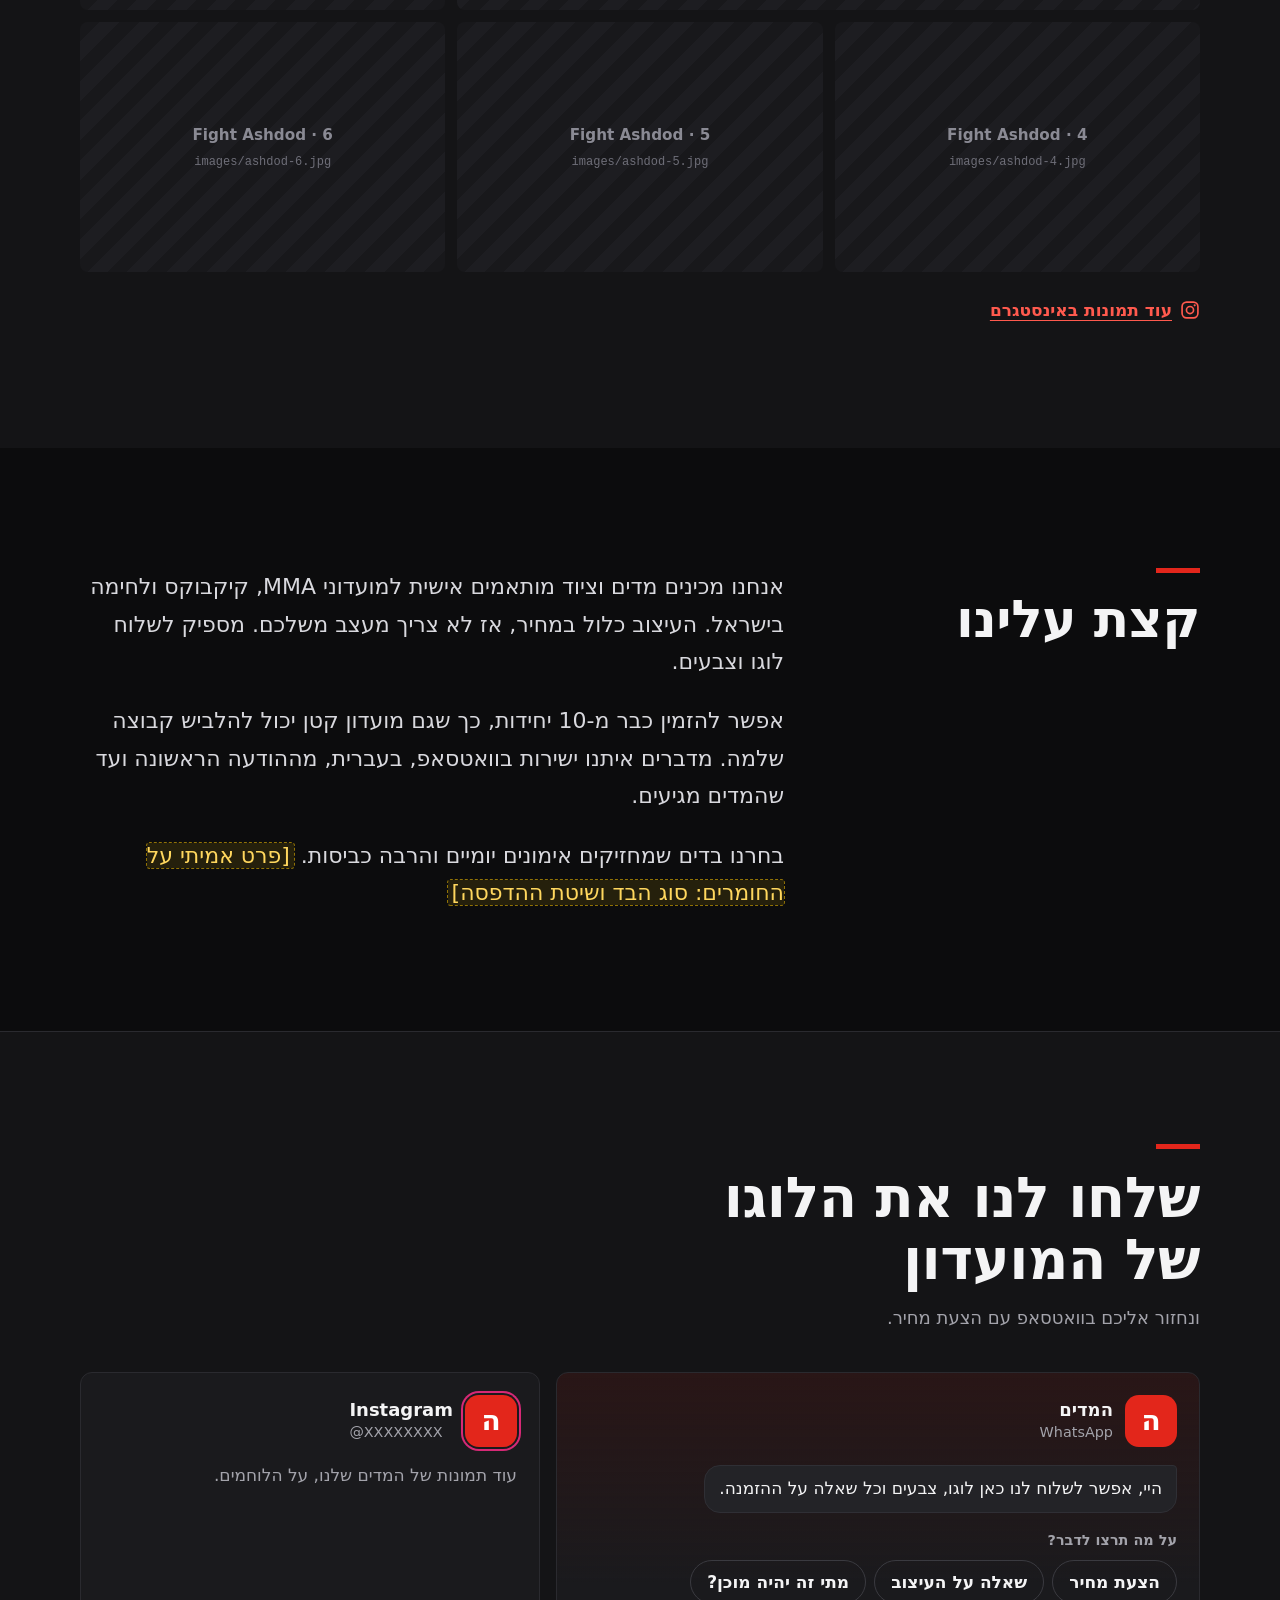
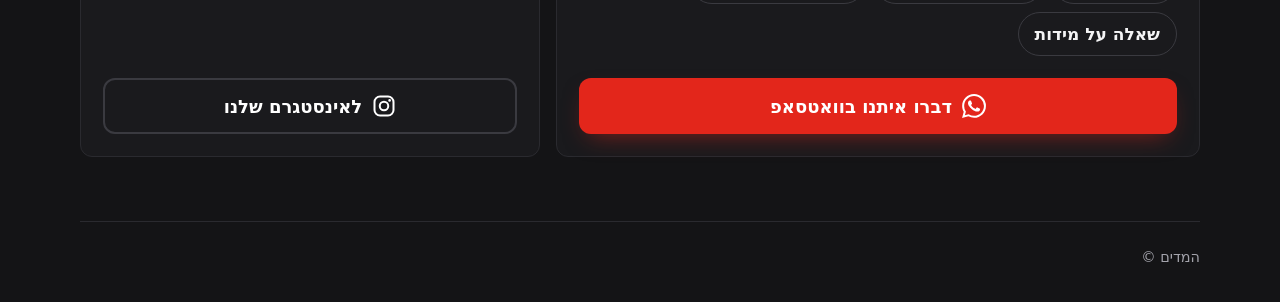
==== commit c5f98188: "Add quote builder, step tracker and WhatsApp contact card Patterns borrowed from hashofet-archive, k" ====
--- a/index.html
+++ b/index.html
@@ -9,8 +9,10 @@
 <link rel="icon" href="data:image/svg+xml,%3Csvg xmlns='http://www.w3.org/2000/svg' viewBox='0 0 64 64'%3E%3Crect width='64' height='64' rx='12' fill='%23e3261b'/%3E%3Ctext x='32' y='47' font-size='42' font-weight='900' font-family='Arial,sans-serif' text-anchor='middle' fill='%23fff'%3E%D7%94%3C/text%3E%3C/svg%3E">
 <!--
   Before going live:
-  1. WhatsApp: replace 972XXXXXXXXXX with the real number (4 links).
-  2. Instagram: replace XXXXXXXX with the real handle (2 links).
+  1. WhatsApp: find-and-replace 972XXXXXXXXXX with the real number (every
+     WhatsApp link uses it; the quote builder reads it from its own link).
+  2. Instagram: replace XXXXXXXX with the real handle (2 links + the handle
+     shown on the footer card).
   3. Prices: replace every ₪XXX in the pricing table.
   4. Anything with a dashed yellow outline (class="todo") is a missing fact.
   5. Photos: put files in an images/ folder next to this file, using the
@@ -28,7 +30,7 @@
     --accent: #e3261b;
     --accent-hover: #c41d13;
     --accent-text: #ff5a4e; /* lighter red, readable as small text on dark */
-    --radius: 8px;
+    --radius: 12px;
     --gutter: 20px;
     --max: 1160px;
     color-scheme: dark;
@@ -81,11 +83,13 @@
     border: 2px solid transparent; border-radius: var(--radius);
     background: var(--accent); color: #fff;
     font-size: 1.125rem; font-weight: 700; line-height: 1.2; text-decoration: none;
-  }
-  .btn:hover { background: var(--accent-hover); }
+    box-shadow: 0 10px 24px -10px rgba(227, 38, 27, .55);
+    transition: background-color .2s ease, transform .2s ease, box-shadow .2s ease;
+  }
+  .btn:hover { background: var(--accent-hover); transform: translateY(-2px); box-shadow: 0 14px 28px -10px rgba(227, 38, 27, .65); }
   .btn svg { width: 24px; height: 24px; flex: none; }
-  .btn--ghost { background: transparent; border-color: #3a3a40; }
-  .btn--ghost:hover { background: var(--surface); }
+  .btn--ghost { background: transparent; border-color: #3a3a40; box-shadow: none; }
+  .btn--ghost:hover { background: var(--surface); box-shadow: none; }
 
   /* Image placeholders: striped box with a label, covered by the <img> once the file exists */
   .ph {
@@ -121,28 +125,52 @@
     background: var(--accent);
   }
   .hero .lead { max-width: 22ch; margin-top: 20px; font-size: clamp(1.3rem, 5vw, 1.9rem); font-weight: 700; line-height: 1.3; }
+  .hero-facts { display: flex; flex-wrap: wrap; gap: 8px; margin: 20px 0 0; padding: 0; list-style: none; }
+  .hero-facts li {
+    padding: 7px 14px; border-radius: 999px;
+    background: rgba(20, 20, 22, .6); border: 1px solid rgba(255, 255, 255, .14);
+    -webkit-backdrop-filter: blur(6px); backdrop-filter: blur(6px);
+    font-size: .95rem; font-weight: 700; line-height: 1.3;
+  }
+  .hero-facts b { color: var(--accent-text); }
   .hero .btn { width: 100%; margin-top: 28px; }
 
   /* 2. Products */
   .products { display: grid; grid-template-columns: 1fr; gap: 16px; }
-  .product { overflow: hidden; background: var(--surface); border: 1px solid var(--line); border-radius: var(--radius); }
+  .product {
+    overflow: hidden; background: var(--surface); border: 1px solid var(--line); border-radius: var(--radius);
+    transition: transform .3s ease, border-color .3s ease, box-shadow .3s ease;
+  }
+  .product .ph > img { transition: transform .6s ease; }
+  @media (hover: hover) {
+    .product:hover { transform: translateY(-3px); border-color: #3a3a40; box-shadow: 0 22px 44px -22px rgba(0, 0, 0, .8); }
+    .product:hover .ph > img { transform: scale(1.04); }
+  }
   .product .ph { aspect-ratio: 4 / 3; }
   .product--featured .ph { aspect-ratio: 4 / 5; }
   .product-body { padding: 18px 20px 22px; }
   .product h3 { font-size: 1.375rem; }
   .product p { margin-top: 6px; color: var(--muted); }
 
-  /* 3. Steps */
-  .steps { display: grid; gap: 16px; margin: 0; padding: 0; list-style: none; }
+  /* 3. Steps: a tracker. Each step draws the line to the next one, so it fits any text length. */
+  .steps { display: grid; margin: 0; padding: 0; list-style: none; }
   .step {
-    display: grid; grid-template-columns: auto 1fr; gap: 2px 18px; align-items: start;
-    padding: 24px; background: var(--surface); border: 1px solid var(--line); border-radius: var(--radius);
+    position: relative;
+    display: grid; grid-template-columns: 56px 1fr; gap: 2px 18px; align-items: start;
+    padding-bottom: 32px;
+  }
+  .step:last-child { padding-bottom: 0; }
+  .step:not(:last-child)::after {
+    content: ""; position: absolute; inset-inline-start: 27px; top: 64px; bottom: 8px;
+    width: 2px; border-radius: 2px; background: linear-gradient(var(--accent), #3a3a40);
   }
   .step-icon {
     grid-row: span 3; display: grid; place-items: center; width: 56px; height: 56px;
-    color: var(--accent-text); background: rgba(227, 38, 27, .12); border-radius: var(--radius);
-  }
-  .step-icon svg { width: 28px; height: 28px; }
+    color: var(--accent-text); background: var(--surface); border: 2px solid var(--line); border-radius: 50%;
+    box-shadow: 0 8px 20px -8px rgba(0, 0, 0, .7);
+  }
+  .step:last-child .step-icon { color: #fff; background: var(--accent); border-color: var(--accent); }
+  .step-icon svg { width: 26px; height: 26px; }
   .step-icon .flip { transform: scaleX(-1); } /* truck drives toward the reading direction */
   .step-num { color: var(--accent-text); font-size: .875rem; font-weight: 700; }
   .step h3 { font-size: 1.3rem; }
@@ -168,12 +196,44 @@
     content: ""; position: absolute; inset-inline-start: 0; top: .78em;
     width: 10px; height: 2px; background: var(--accent);
   }
-  .price-ask { margin-top: 28px; font-size: 1.125rem; }
-  .pricing-side .btn { width: 100%; margin-top: 16px; }
+  /* Quote builder: quantities become a ready WhatsApp message */
+  .quote {
+    margin-top: 28px; padding: 22px 20px;
+    background: linear-gradient(180deg, rgba(227, 38, 27, .09), var(--surface) 45%);
+    border: 1px solid var(--line); border-radius: var(--radius);
+  }
+  .quote h3 { font-size: 1.375rem; }
+  .quote-sub { margin-top: 6px; color: var(--muted); }
+  .quote-club { display: grid; gap: 6px; margin-top: 18px; font-size: .95rem; font-weight: 700; }
+  .quote input {
+    min-height: 48px; padding: 0 14px;
+    color: var(--text); background: var(--bg); border: 1px solid #3a3a40; border-radius: 10px;
+    font: inherit; font-size: 1rem; font-weight: 400;
+  }
+  .quote input:focus-visible { outline-offset: 0; border-color: var(--accent-text); }
+  .quote-items { margin: 14px 0 0; padding: 0; list-style: none; }
+  .quote-items li {
+    display: flex; align-items: center; justify-content: space-between; gap: 12px;
+    padding-block: 10px; border-bottom: 1px solid var(--line); font-weight: 700;
+  }
+  .stepper { display: inline-flex; align-items: center; gap: 4px; direction: ltr; flex: none; }
+  .stepper button {
+    display: grid; place-items: center; width: 44px; height: 44px; padding: 0;
+    color: var(--text); background: #232327; border: 1px solid #3a3a40; border-radius: 10px;
+    font: inherit; font-size: 1.375rem; line-height: 1; cursor: pointer;
+  }
+  .stepper button:hover { border-color: var(--accent-text); }
+  .quote .stepper input { width: 58px; min-height: 44px; padding: 0 4px; text-align: center; font-weight: 700; -moz-appearance: textfield; appearance: textfield; }
+  .stepper input::-webkit-outer-spin-button, .stepper input::-webkit-inner-spin-button { -webkit-appearance: none; margin: 0; }
+  .quote-total { margin-top: 14px; font-weight: 700; }
+  .quote-total output { color: var(--accent-text); }
+  .quote-hint { margin-top: 4px; color: var(--muted); font-size: .95rem; }
+  .quote-hint[hidden] { display: none; }
+  .quote .btn { width: 100%; margin-top: 16px; }
 
   /* 5. Gallery */
   .gallery { display: grid; grid-template-columns: repeat(2, 1fr); gap: 8px; }
-  .gallery .ph { aspect-ratio: 1; border-radius: 4px; }
+  .gallery .ph { aspect-ratio: 1; border-radius: 8px; }
   .gallery .ph:first-child, .gallery .ph:last-child { grid-column: 1 / -1; aspect-ratio: 4 / 3; }
   .text-link {
     display: inline-flex; align-items: center; gap: 8px; margin-top: 24px;
@@ -189,8 +249,40 @@
   .site-footer { padding-block: clamp(64px, 12vw, 112px) 32px; background: var(--bg-2); border-top: 1px solid var(--line); }
   .footer-cta { margin-bottom: 0; }
   .footer-cta h2 { max-width: 14ch; font-size: clamp(2rem, 8vw, 3.5rem); }
-  .footer-actions { display: flex; flex-wrap: wrap; gap: 12px; margin-top: 28px; }
-  .footer-actions .btn { flex: 1 1 100%; }
+  /* Contact cards: WhatsApp with quick topics, Instagram beside it */
+  .contact { display: grid; gap: 16px; margin-top: clamp(28px, 5vw, 40px); }
+  .contact-card {
+    display: flex; flex-direction: column; padding: 22px;
+    background: var(--surface); border: 1px solid var(--line); border-radius: var(--radius);
+  }
+  .contact-card--wa { background: linear-gradient(180deg, rgba(227, 38, 27, .1), var(--surface) 55%); }
+  .contact-who { display: flex; align-items: center; gap: 12px; }
+  .contact-av {
+    display: grid; place-items: center; flex: none; width: 52px; height: 52px;
+    color: #fff; background: var(--accent); border-radius: 14px;
+    font-size: 1.75rem; font-weight: 700; line-height: 1;
+  }
+  .contact-card--ig .contact-av { box-shadow: 0 0 0 2px var(--surface), 0 0 0 4px #d62976; }
+  .contact-name { display: block; font-size: 1.125rem; font-weight: 700; line-height: 1.3; }
+  .contact-handle { display: block; color: var(--muted); font-size: .9rem; direction: ltr; unicode-bidi: isolate; text-align: start; }
+  .chat-msg {
+    align-self: flex-start; max-width: 88%; margin-top: 18px; padding: 10px 14px;
+    background: #232327; border: 1px solid #2f2f35; border-radius: 16px 4px 16px 16px; /* tail on the right, like a received message in RTL */
+    line-height: 1.5;
+  }
+  .chat-ask { margin-top: 16px; color: var(--muted); font-size: .9rem; font-weight: 700; }
+  .chips { display: flex; flex-wrap: wrap; gap: 8px; margin-top: 8px; }
+  .chip {
+    display: inline-flex; align-items: center; min-height: 44px; padding: 0 16px;
+    border: 1.5px solid #3a3a40; border-radius: 999px;
+    font-weight: 700; text-decoration: none;
+    transition: background-color .2s ease, border-color .2s ease;
+  }
+  .chip:hover { background: rgba(227, 38, 27, .1); border-color: var(--accent-text); }
+  .contact-card--wa .btn { width: 100%; margin-top: 22px; }
+  .contact-text { margin-top: 14px; color: var(--muted); }
+  .contact-card--ig .btn { margin-top: auto; }
+  .contact-card--ig .contact-text { margin-bottom: 20px; }
   .footer-bottom { margin-top: 64px; padding-top: 24px; border-top: 1px solid var(--line); color: var(--muted); font-size: .9rem; }
 
   /* Floating WhatsApp button, mobile only. Sits on the left, the ragged edge of RTL text. */
@@ -209,8 +301,7 @@
   .fab.is-hidden { display: none; }
 
   @media (min-width: 600px) {
-    .hero .btn, .pricing-side .btn { width: auto; }
-    .footer-actions .btn { flex: 0 0 auto; }
+    .hero .btn { width: auto; }
   }
 
   @media (min-width: 720px) {
@@ -224,9 +315,14 @@
   }
 
   @media (min-width: 860px) {
-    .steps { grid-template-columns: repeat(3, 1fr); gap: 20px; }
-    .step { grid-template-columns: 1fr; padding: 32px; }
+    .steps { grid-template-columns: repeat(3, 1fr); gap: 32px; }
+    .step { grid-template-columns: 1fr; padding-bottom: 0; }
     .step-icon { grid-row: auto; margin-bottom: 18px; }
+    /* Horizontal line from this dot to the next column's dot (RTL: the next step is to the left). */
+    .step:not(:last-child)::after {
+      inset-inline-start: 68px; inset-inline-end: -20px; top: 27px; bottom: auto;
+      width: auto; height: 2px; background: linear-gradient(to left, var(--accent), #3a3a40);
+    }
 
     .gallery { grid-template-columns: repeat(3, 1fr); grid-auto-rows: 250px; gap: 12px; }
     .gallery .ph, .gallery .ph:first-child, .gallery .ph:last-child { grid-column: auto; aspect-ratio: auto; }
@@ -237,8 +333,13 @@
 
   @media (min-width: 900px) {
     .pricing { grid-template-columns: 1.4fr 1fr; gap: 56px; align-items: start; }
-    .price-ask { margin-top: 32px; }
+    .contact { grid-template-columns: 1.4fr 1fr; }
     .fab { display: none; }
+  }
+
+  @media (prefers-reduced-motion: reduce) {
+    *, *::before, *::after { transition: none !important; }
+    .btn:hover, .product:hover, .product:hover .ph > img { transform: none; }
   }
 </style>
 </head>
@@ -258,6 +359,11 @@
     <p class="eyebrow">למועדוני MMA, קיקבוקס ולחימה</p>
     <h1>המדים</h1>
     <p class="lead">מדים מותאמים אישית למועדון שלך</p>
+    <ul class="hero-facts">
+      <li>מזמינים כבר מ-<b dir="ltr">10</b> יחידות</li>
+      <li>העיצוב כלול במחיר</li>
+      <li><b dir="ltr">3-4</b> שבועות מאישור העיצוב</li>
+    </ul>
     <a class="btn" data-cta href="https://wa.me/972XXXXXXXXXX?text=%D7%94%D7%99%D7%99%2C%20%D7%94%D7%92%D7%A2%D7%AA%D7%99%20%D7%9E%D7%94%D7%90%D7%AA%D7%A8%20%D7%95%D7%90%D7%A9%D7%9E%D7%97%20%D7%9C%D7%A9%D7%9E%D7%95%D7%A2%20%D7%A2%D7%9C%20%D7%9E%D7%93%D7%99%D7%9D%20%D7%9C%D7%9E%D7%95%D7%A2%D7%93%D7%95%D7%9F" target="_blank" rel="noopener">
       <svg aria-hidden="true"><use href="#i-wa"/></svg>
       דברו איתנו בוואטסאפ
@@ -399,11 +505,54 @@
             <li>העיצוב כלול במחיר.</li>
             <li>משלוח כלול בהזמנות של <span class="todo">[כמות]</span> יחידות ומעלה.</li>
           </ul>
-          <p class="price-ask">רוצים מחיר להזמנה שלכם? שלחו לנו מה צריך ובאיזו כמות.</p>
-          <a class="btn" data-cta href="https://wa.me/972XXXXXXXXXX?text=%D7%94%D7%99%D7%99%2C%20%D7%94%D7%92%D7%A2%D7%AA%D7%99%20%D7%9E%D7%94%D7%90%D7%AA%D7%A8%20%D7%95%D7%90%D7%A9%D7%9E%D7%97%20%D7%9C%D7%A9%D7%9E%D7%95%D7%A2%20%D7%A2%D7%9C%20%D7%9E%D7%93%D7%99%D7%9D%20%D7%9C%D7%9E%D7%95%D7%A2%D7%93%D7%95%D7%9F" target="_blank" rel="noopener">
-            <svg aria-hidden="true"><use href="#i-wa"/></svg>
-            הצעת מחיר בוואטסאפ
-          </a>
+          <div class="quote" id="quote">
+            <h3>רוצים מחיר להזמנה שלכם?</h3>
+            <p class="quote-sub">ממלאים כמה צריך מכל פריט, וההודעה לוואטסאפ נכתבת לבד.</p>
+            <label class="quote-club">
+              שם המועדון
+              <input type="text" data-club autocomplete="organization" placeholder="לא חובה">
+            </label>
+            <ul class="quote-items">
+              <li>
+                <span>סט ראשגארד + שורט</span>
+                <span class="stepper">
+                  <button type="button" data-step="-1" aria-label="פחות סטים">−</button>
+                  <input type="number" inputmode="numeric" min="0" max="999" value="0" data-item="סט ראשגארד + שורט" aria-label="כמות סטים של ראשגארד ושורט">
+                  <button type="button" data-step="1" aria-label="עוד סט">+</button>
+                </span>
+              </li>
+              <li>
+                <span>חולצות</span>
+                <span class="stepper">
+                  <button type="button" data-step="-1" aria-label="פחות חולצות">−</button>
+                  <input type="number" inputmode="numeric" min="0" max="999" value="0" data-item="חולצות" aria-label="כמות חולצות">
+                  <button type="button" data-step="1" aria-label="עוד חולצה">+</button>
+                </span>
+              </li>
+              <li>
+                <span>שורטים</span>
+                <span class="stepper">
+                  <button type="button" data-step="-1" aria-label="פחות שורטים">−</button>
+                  <input type="number" inputmode="numeric" min="0" max="999" value="0" data-item="שורטים" aria-label="כמות שורטים">
+                  <button type="button" data-step="1" aria-label="עוד שורט">+</button>
+                </span>
+              </li>
+              <li>
+                <span>כפפות (זוגות)</span>
+                <span class="stepper">
+                  <button type="button" data-step="-1" aria-label="פחות זוגות כפפות">−</button>
+                  <input type="number" inputmode="numeric" min="0" max="999" value="0" data-item="כפפות (זוגות)" aria-label="כמות זוגות כפפות">
+                  <button type="button" data-step="1" aria-label="עוד זוג כפפות">+</button>
+                </span>
+              </li>
+            </ul>
+            <p class="quote-total">סה״כ יחידות: <output data-total>0</output></p>
+            <p class="quote-hint" data-hint hidden>ההזמנה מתחילה מ-10 יחידות.</p>
+            <a class="btn" data-cta data-quote-send href="https://wa.me/972XXXXXXXXXX?text=%D7%94%D7%99%D7%99%2C%20%D7%94%D7%92%D7%A2%D7%AA%D7%99%20%D7%9E%D7%94%D7%90%D7%AA%D7%A8%20%D7%95%D7%90%D7%A9%D7%9E%D7%97%20%D7%9C%D7%94%D7%A6%D7%A2%D7%AA%20%D7%9E%D7%97%D7%99%D7%A8%20%D7%A2%D7%9C%20%D7%9E%D7%93%D7%99%D7%9D%20%D7%9C%D7%9E%D7%95%D7%A2%D7%93%D7%95%D7%9F" target="_blank" rel="noopener">
+              <svg aria-hidden="true"><use href="#i-wa"/></svg>
+              שליחה בוואטסאפ
+            </a>
+          </div>
         </div>
       </div>
     </div>
@@ -466,15 +615,42 @@
       <h2>שלחו לנו את הלוגו של המועדון</h2>
       <p>ונחזור אליכם בוואטסאפ עם הצעת מחיר.</p>
     </div>
-    <div class="footer-actions">
-      <a class="btn" data-cta href="https://wa.me/972XXXXXXXXXX?text=%D7%94%D7%99%D7%99%2C%20%D7%94%D7%92%D7%A2%D7%AA%D7%99%20%D7%9E%D7%94%D7%90%D7%AA%D7%A8%20%D7%95%D7%90%D7%A9%D7%9E%D7%97%20%D7%9C%D7%A9%D7%9E%D7%95%D7%A2%20%D7%A2%D7%9C%20%D7%9E%D7%93%D7%99%D7%9D%20%D7%9C%D7%9E%D7%95%D7%A2%D7%93%D7%95%D7%9F" target="_blank" rel="noopener">
-        <svg aria-hidden="true"><use href="#i-wa"/></svg>
-        דברו איתנו בוואטסאפ
-      </a>
-      <a class="btn btn--ghost" href="https://www.instagram.com/XXXXXXXX" target="_blank" rel="noopener">
-        <svg aria-hidden="true"><use href="#i-ig"/></svg>
-        אינסטגרם
-      </a>
+    <div class="contact">
+      <div class="contact-card contact-card--wa">
+        <div class="contact-who">
+          <span class="contact-av" aria-hidden="true">ה</span>
+          <span>
+            <span class="contact-name">המדים</span>
+            <span class="contact-handle">WhatsApp</span>
+          </span>
+        </div>
+        <p class="chat-msg">היי, אפשר לשלוח לנו כאן לוגו, צבעים וכל שאלה על ההזמנה.</p>
+        <p class="chat-ask" id="chat-ask">על מה תרצו לדבר?</p>
+        <div class="chips" role="group" aria-labelledby="chat-ask">
+          <a class="chip" href="https://wa.me/972XXXXXXXXXX?text=%D7%94%D7%99%D7%99%2C%20%D7%94%D7%92%D7%A2%D7%AA%D7%99%20%D7%9E%D7%94%D7%90%D7%AA%D7%A8%20%D7%95%D7%90%D7%A9%D7%9E%D7%97%20%D7%9C%D7%94%D7%A6%D7%A2%D7%AA%20%D7%9E%D7%97%D7%99%D7%A8%20%D7%A2%D7%9C%20%D7%9E%D7%93%D7%99%D7%9D%20%D7%9C%D7%9E%D7%95%D7%A2%D7%93%D7%95%D7%9F" target="_blank" rel="noopener">הצעת מחיר</a>
+          <a class="chip" href="https://wa.me/972XXXXXXXXXX?text=%D7%94%D7%99%D7%99%2C%20%D7%99%D7%A9%20%D7%9C%D7%99%20%D7%A9%D7%90%D7%9C%D7%94%20%D7%A2%D7%9C%20%D7%94%D7%A2%D7%99%D7%A6%D7%95%D7%91%20%D7%A9%D7%9C%20%D7%94%D7%9E%D7%93%D7%99%D7%9D%3A" target="_blank" rel="noopener">שאלה על העיצוב</a>
+          <a class="chip" href="https://wa.me/972XXXXXXXXXX?text=%D7%94%D7%99%D7%99%2C%20%D7%90%D7%A0%D7%99%20%D7%A8%D7%95%D7%A6%D7%94%20%D7%9C%D7%91%D7%93%D7%95%D7%A7%20%D7%9C%D7%95%D7%97%D7%95%D7%AA%20%D7%96%D7%9E%D7%A0%D7%99%D7%9D.%20%D7%90%D7%A0%D7%97%D7%A0%D7%95%20%D7%A6%D7%A8%D7%99%D7%9B%D7%99%D7%9D%20%D7%90%D7%AA%20%D7%94%D7%9E%D7%93%D7%99%D7%9D%20%D7%A2%D7%93%3A" target="_blank" rel="noopener">מתי זה יהיה מוכן?</a>
+          <a class="chip" href="https://wa.me/972XXXXXXXXXX?text=%D7%94%D7%99%D7%99%2C%20%D7%99%D7%A9%20%D7%9C%D7%99%20%D7%A9%D7%90%D7%9C%D7%94%20%D7%A2%D7%9C%20%D7%9E%D7%99%D7%93%D7%95%D7%AA%3A" target="_blank" rel="noopener">שאלה על מידות</a>
+        </div>
+        <a class="btn" data-cta href="https://wa.me/972XXXXXXXXXX?text=%D7%94%D7%99%D7%99%2C%20%D7%94%D7%92%D7%A2%D7%AA%D7%99%20%D7%9E%D7%94%D7%90%D7%AA%D7%A8%20%D7%95%D7%90%D7%A9%D7%9E%D7%97%20%D7%9C%D7%A9%D7%9E%D7%95%D7%A2%20%D7%A2%D7%9C%20%D7%9E%D7%93%D7%99%D7%9D%20%D7%9C%D7%9E%D7%95%D7%A2%D7%93%D7%95%D7%9F" target="_blank" rel="noopener">
+          <svg aria-hidden="true"><use href="#i-wa"/></svg>
+          דברו איתנו בוואטסאפ
+        </a>
+      </div>
+      <div class="contact-card contact-card--ig">
+        <div class="contact-who">
+          <span class="contact-av" aria-hidden="true">ה</span>
+          <span>
+            <span class="contact-name">Instagram</span>
+            <span class="contact-handle">@XXXXXXXX</span>
+          </span>
+        </div>
+        <p class="contact-text">עוד תמונות של המדים שלנו, על הלוחמים.</p>
+        <a class="btn btn--ghost" href="https://www.instagram.com/XXXXXXXX" target="_blank" rel="noopener">
+          <svg aria-hidden="true"><use href="#i-ig"/></svg>
+          לאינסטגרם שלנו
+        </a>
+      </div>
     </div>
     <p class="footer-bottom">המדים ©</p>
   </div>
@@ -501,6 +677,51 @@
     window.addEventListener('scroll', update, { passive: true });
     window.addEventListener('resize', update);
   })();
+
+  // Quote builder: turns the quantities into the WhatsApp message on the send button.
+  (function () {
+    var quote = document.getElementById('quote');
+    var link = quote.querySelector('[data-quote-send]');
+    var base = link.href.split('?')[0];
+    var fallback = link.href;
+    var club = quote.querySelector('[data-club]');
+    var items = Array.prototype.slice.call(quote.querySelectorAll('[data-item]'));
+    var total = quote.querySelector('[data-total]');
+    var hint = quote.querySelector('[data-hint]');
+
+    function count(input) {
+      var n = parseInt(input.value, 10);
+      return isNaN(n) || n < 0 ? 0 : Math.min(n, 999);
+    }
+    function update() {
+      var lines = [], sum = 0, name = club.value.trim();
+      items.forEach(function (input) {
+        var n = count(input);
+        sum += n;
+        if (n) lines.push(input.dataset.item + ': ' + n);
+      });
+      total.textContent = sum;
+      hint.hidden = !(sum > 0 && sum < 10);
+      if (!lines.length && !name) { link.href = fallback; return; }
+      var text = 'היי, הגעתי מהאתר ואשמח להצעת מחיר.';
+      if (name) text += '\nמועדון: ' + name;
+      if (lines.length) text += '\n\n' + lines.join('\n');
+      link.href = base + '?text=' + encodeURIComponent(text);
+    }
+
+    quote.addEventListener('click', function (e) {
+      var btn = e.target.closest('[data-step]');
+      if (!btn) return;
+      var input = btn.parentNode.querySelector('input');
+      input.value = Math.max(0, Math.min(999, count(input) + Number(btn.dataset.step)));
+      update();
+    });
+    quote.addEventListener('input', update);
+    items.forEach(function (input) {
+      input.addEventListener('blur', function () { input.value = count(input); });
+    });
+    update();
+  })();
 </script>
 </body>
 </html>
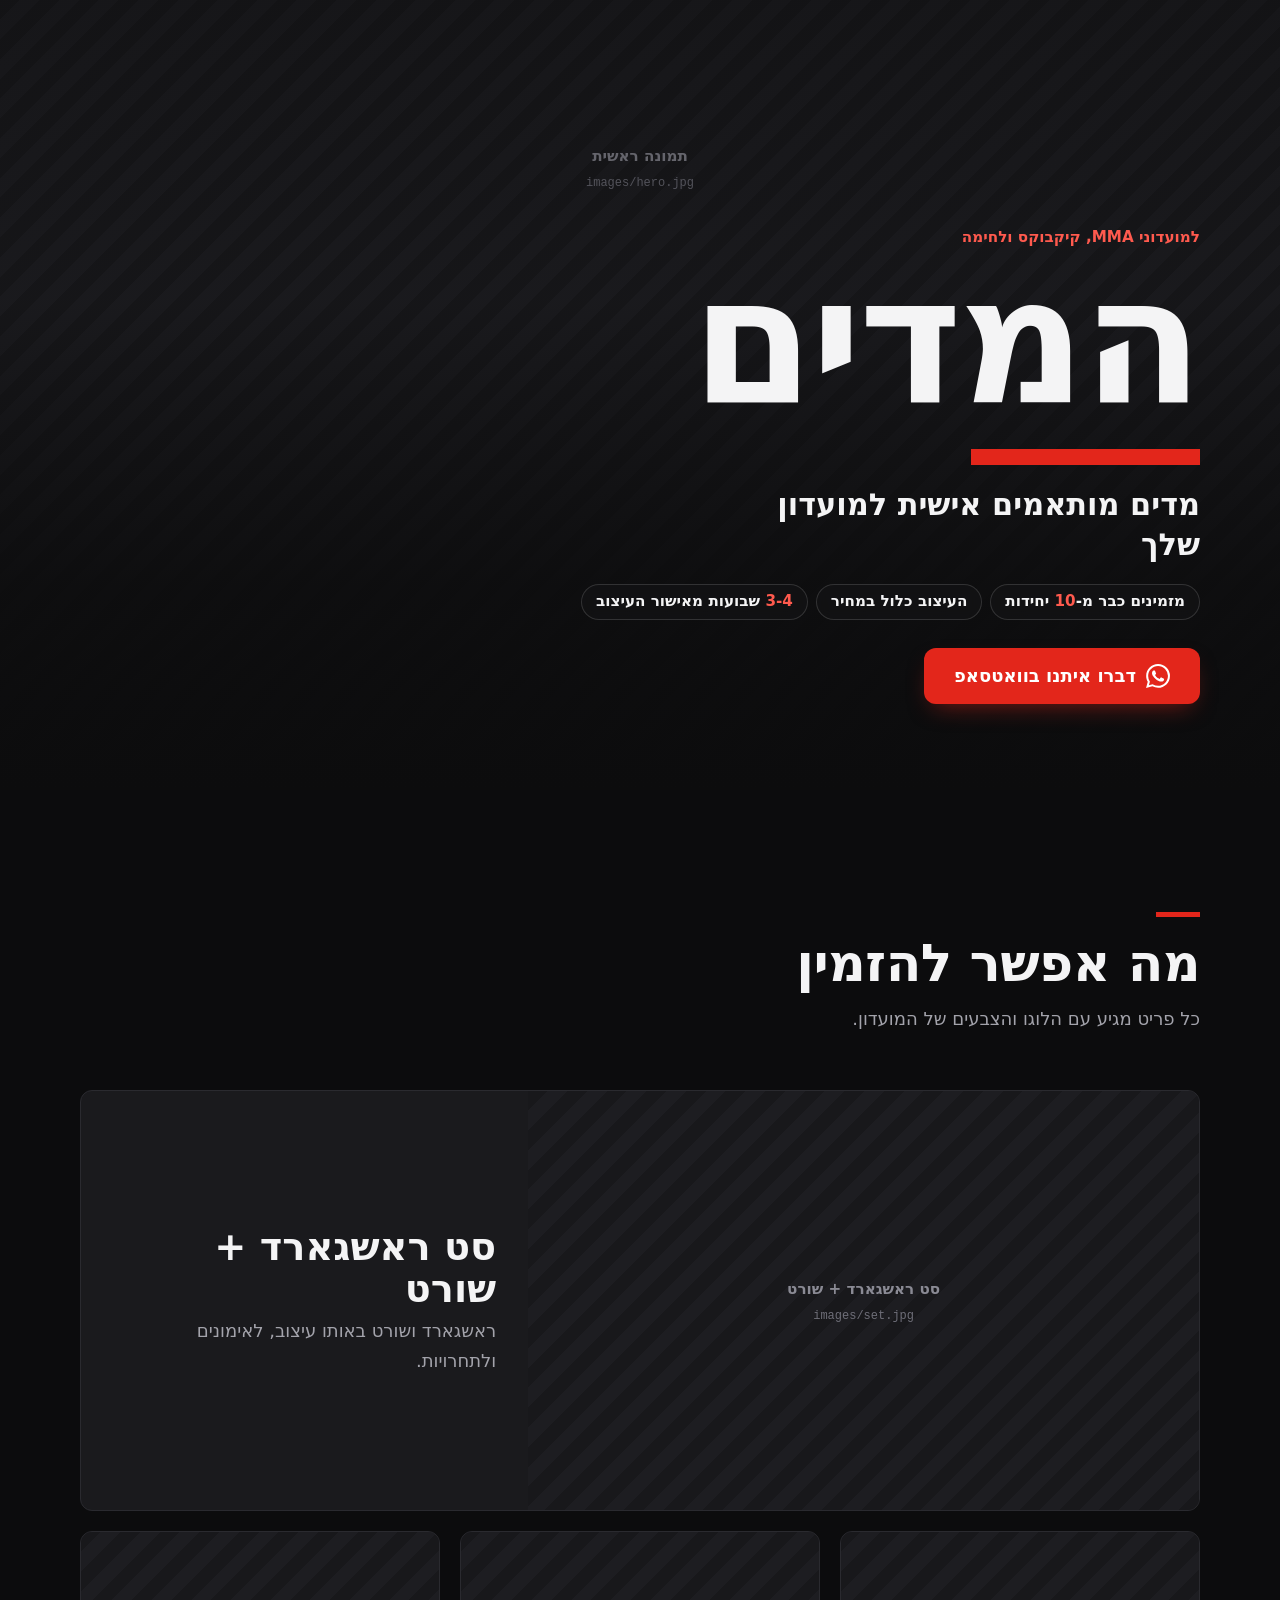
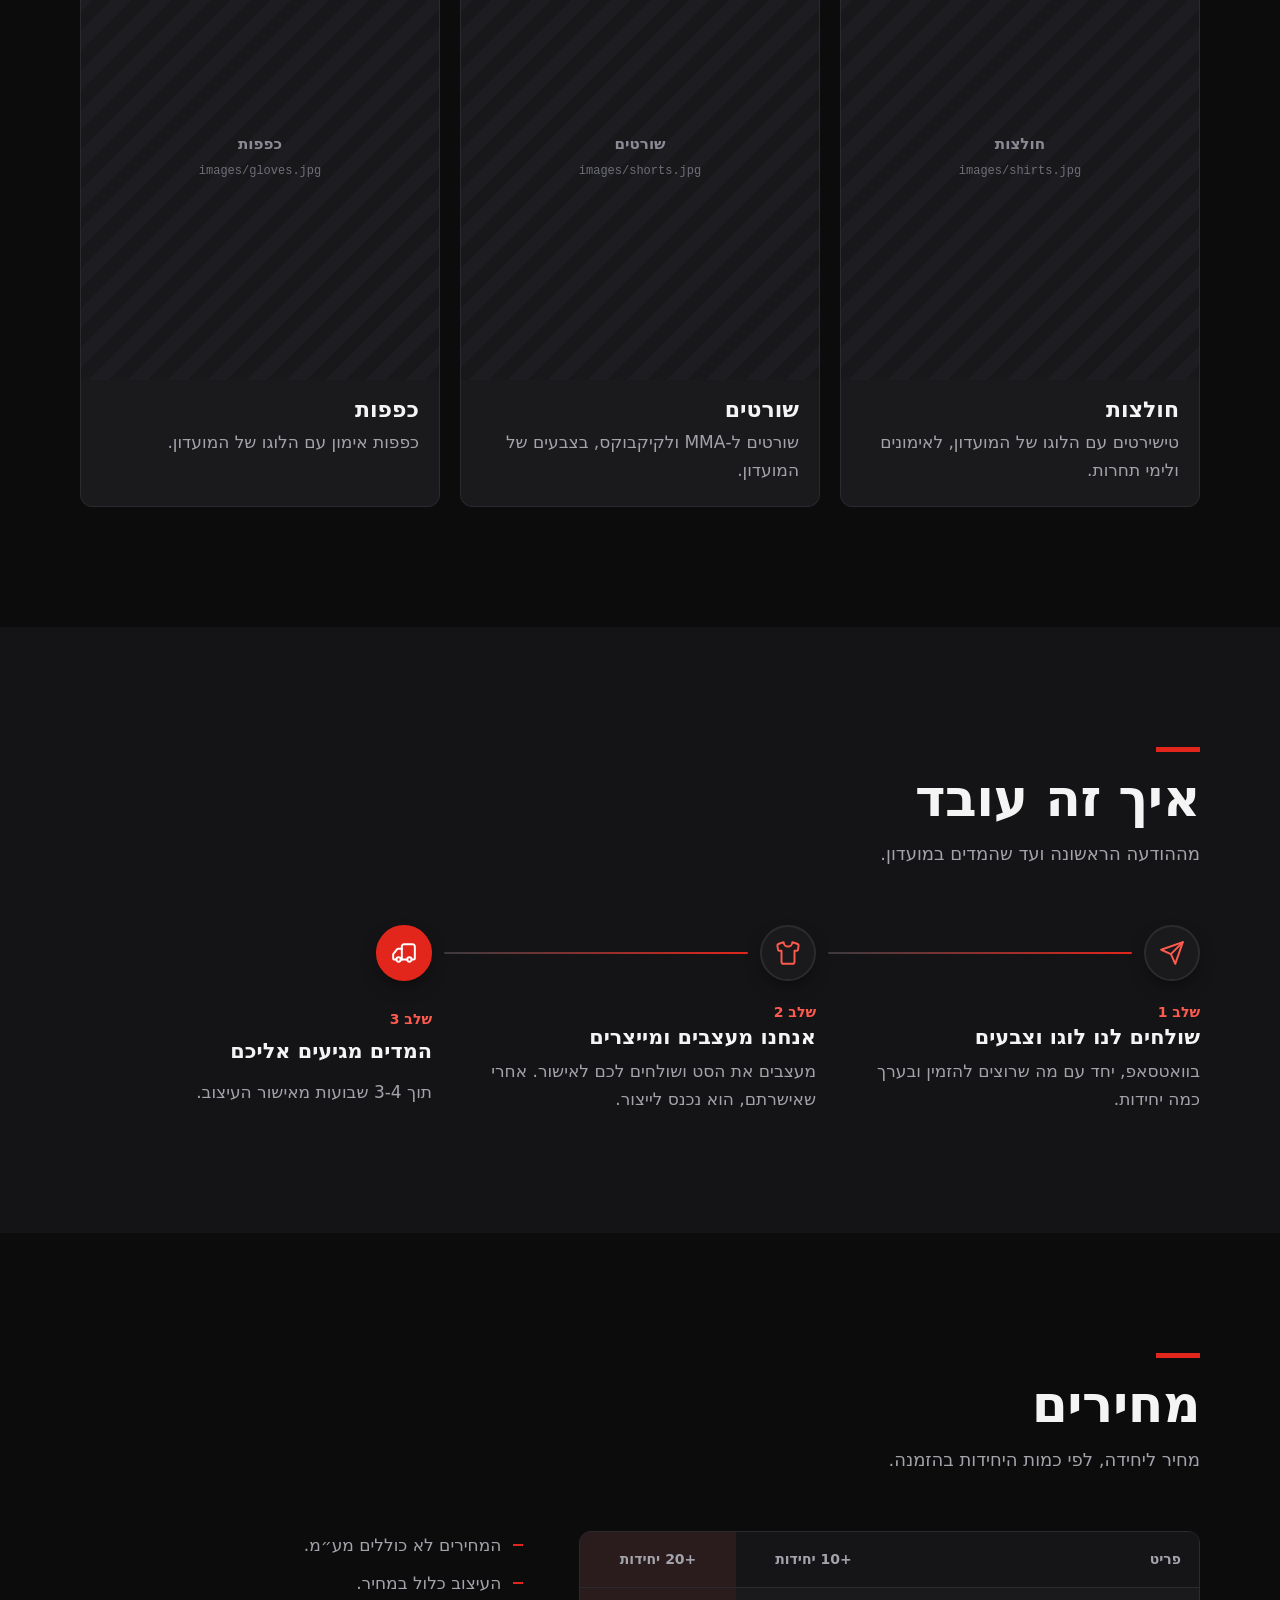
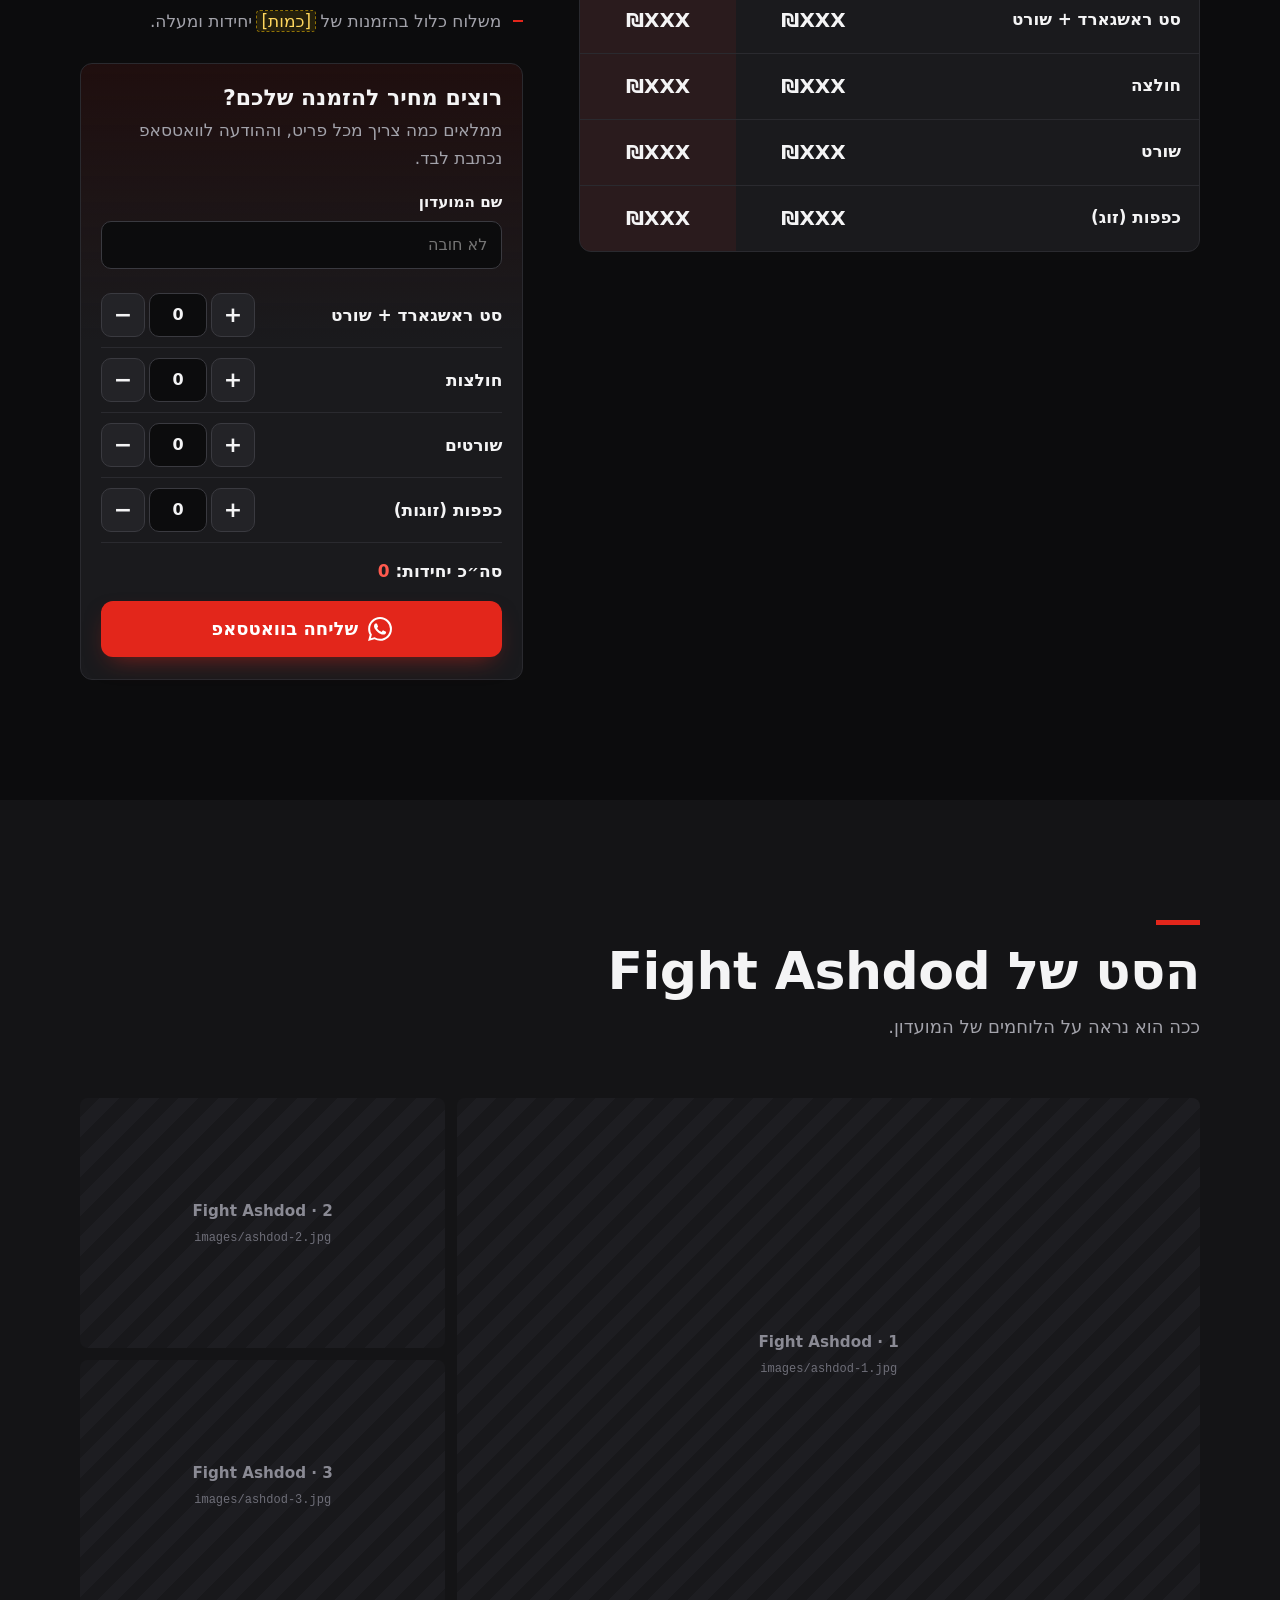
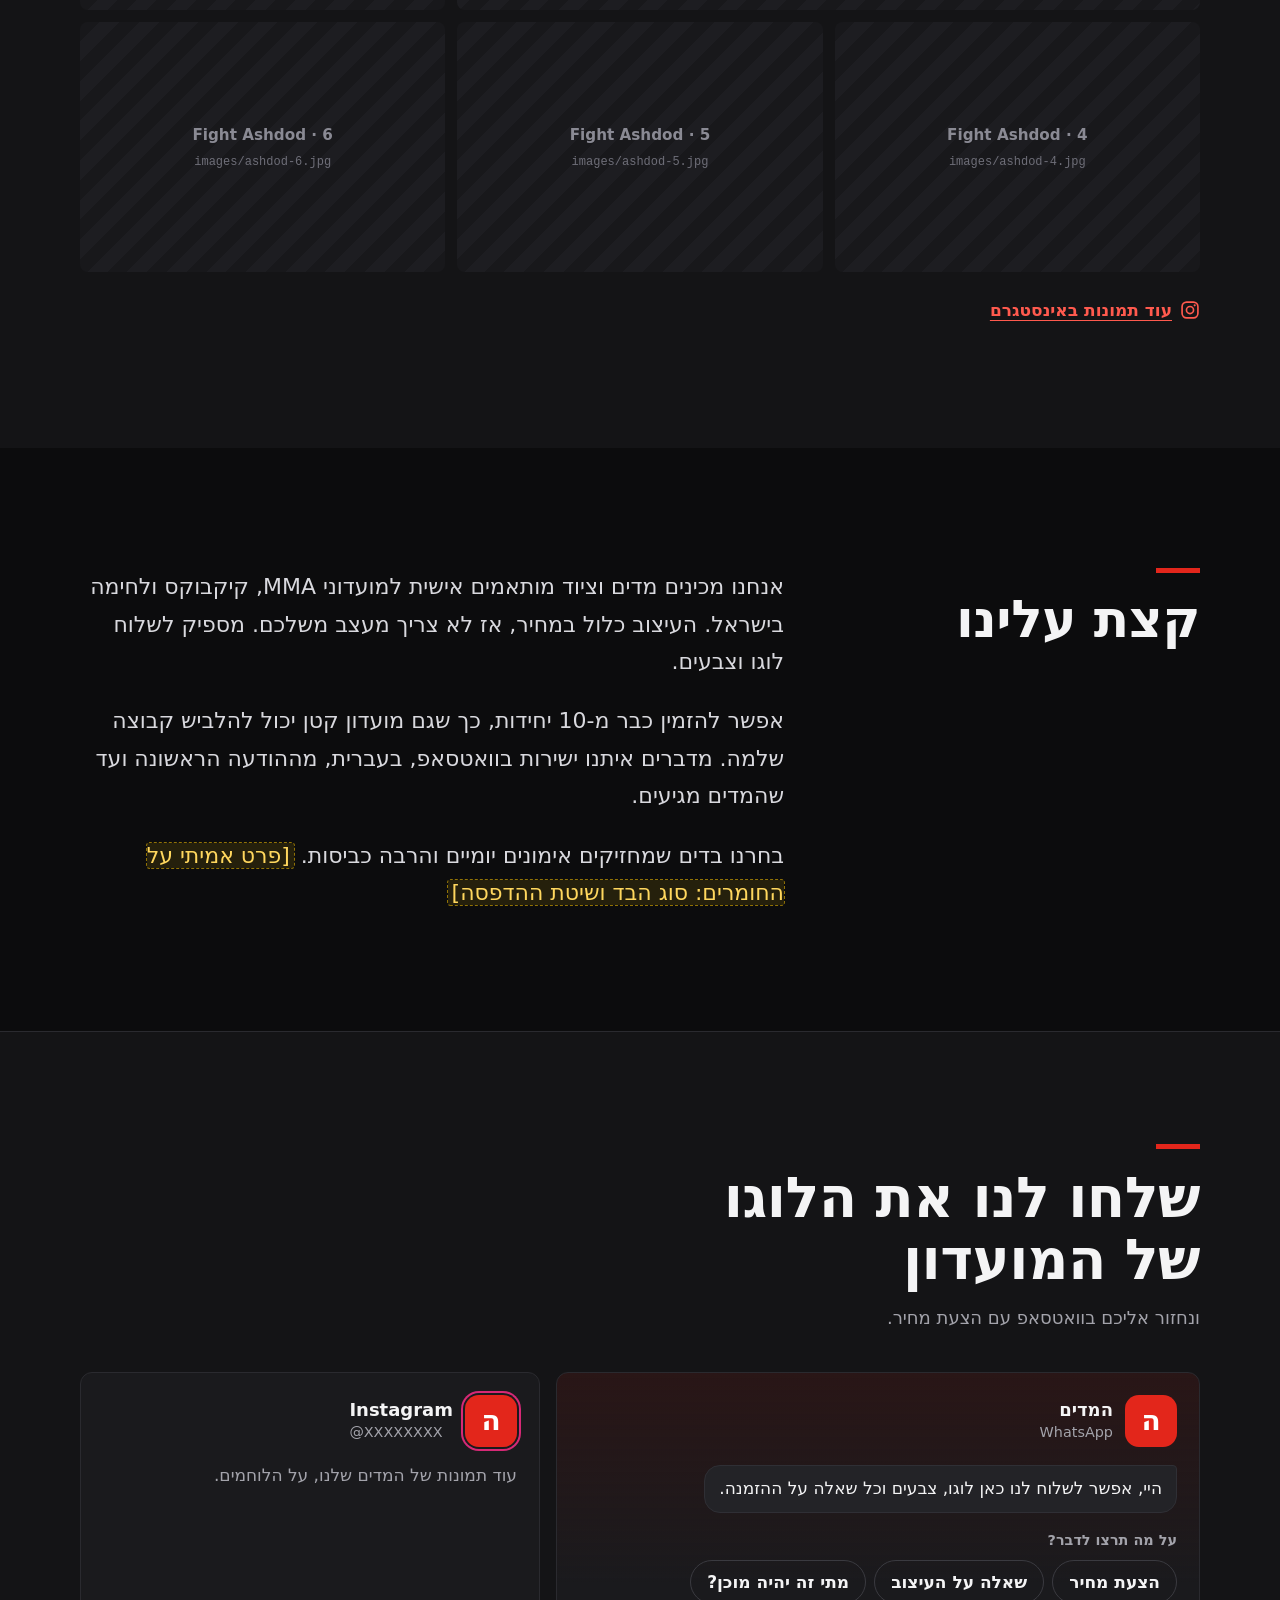
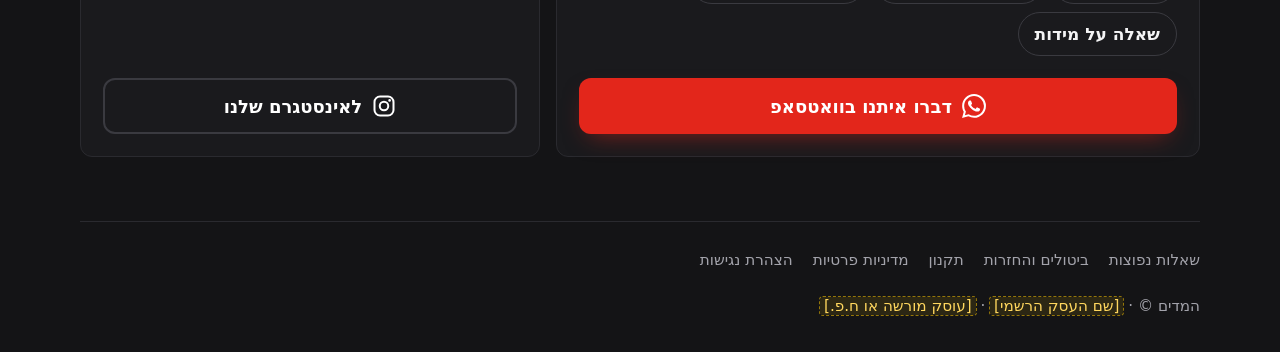
==== commit 09485303: "Add legal and info pages: terms, returns, privacy, accessibility, FAQ, 404 Modeled on the hashofet-a" ====
--- a/index.html
+++ b/index.html
@@ -9,8 +9,8 @@
 <link rel="icon" href="data:image/svg+xml,%3Csvg xmlns='http://www.w3.org/2000/svg' viewBox='0 0 64 64'%3E%3Crect width='64' height='64' rx='12' fill='%23e3261b'/%3E%3Ctext x='32' y='47' font-size='42' font-weight='900' font-family='Arial,sans-serif' text-anchor='middle' fill='%23fff'%3E%D7%94%3C/text%3E%3C/svg%3E">
 <!--
   Before going live:
-  1. WhatsApp: find-and-replace 972XXXXXXXXXX with the real number (every
-     WhatsApp link uses it; the quote builder reads it from its own link).
+  1. WhatsApp: find-and-replace 972XXXXXXXXXX with the real number in every
+     .html file (the quote builder reads it from its own link).
   2. Instagram: replace XXXXXXXX with the real handle (2 links + the handle
      shown on the footer card).
   3. Prices: replace every ₪XXX in the pricing table.
@@ -18,6 +18,8 @@
   5. Photos: put files in an images/ folder next to this file, using the
      names shown on each placeholder (images/hero.jpg, images/set.jpg, ...).
      A missing image falls back to the striped placeholder automatically.
+  6. Inner pages (faq, returns, terms, privacy, accessibility): fill every
+     [placeholder] there too, and have a lawyer review the legal pages.
 -->
 <style>
   :root {
@@ -283,7 +285,17 @@
   .contact-text { margin-top: 14px; color: var(--muted); }
   .contact-card--ig .btn { margin-top: auto; }
   .contact-card--ig .contact-text { margin-bottom: 20px; }
-  .footer-bottom { margin-top: 64px; padding-top: 24px; border-top: 1px solid var(--line); color: var(--muted); font-size: .9rem; }
+  .footer-bottom { margin-top: 64px; padding-top: 16px; border-top: 1px solid var(--line); color: var(--muted); font-size: .95rem; }
+  .legal-nav { display: flex; flex-wrap: wrap; gap: 4px 20px; }
+  .legal-nav a { display: inline-flex; align-items: center; min-height: 44px; text-decoration: none; }
+  .legal-nav a:hover { color: var(--text); text-decoration: underline; text-underline-offset: 4px; }
+  .footer-meta { margin-top: 12px; }
+
+  .skip {
+    position: absolute; inset-inline-start: 12px; top: -60px; z-index: 100;
+    padding: 10px 16px; border-radius: 10px; background: var(--accent); color: #fff; font-weight: 700;
+  }
+  .skip:focus { top: 12px; }
 
   /* Floating WhatsApp button, mobile only. Sits on the left, the ragged edge of RTL text. */
   .fab {
@@ -344,6 +356,7 @@
 </style>
 </head>
 <body>
+<a class="skip" href="#main">דילוג לתוכן</a>
 
 <svg width="0" height="0" style="position:absolute" aria-hidden="true">
   <symbol id="i-wa" viewBox="0 0 24 24"><path fill="currentColor" d="M17.472 14.382c-.297-.149-1.758-.867-2.03-.967-.273-.099-.471-.148-.67.15-.197.297-.767.966-.94 1.164-.173.199-.347.223-.644.075-.297-.15-1.255-.463-2.39-1.475-.883-.788-1.48-1.761-1.653-2.059-.173-.297-.018-.458.13-.606.134-.133.298-.347.446-.52.149-.174.198-.298.298-.497.099-.198.05-.371-.025-.52-.075-.149-.669-1.612-.916-2.207-.242-.579-.487-.5-.669-.51-.173-.008-.371-.01-.57-.01-.198 0-.52.074-.792.372-.272.297-1.04 1.016-1.04 2.479 0 1.462 1.065 2.875 1.213 3.074.149.198 2.096 3.2 5.077 4.487.709.306 1.262.489 1.694.625.712.227 1.36.195 1.871.118.571-.085 1.758-.719 2.006-1.413.248-.694.248-1.289.173-1.413-.074-.124-.272-.198-.57-.347m-5.421 7.403h-.004a9.87 9.87 0 0 1-5.031-1.378l-.361-.214-3.741.982.998-3.648-.235-.374a9.86 9.86 0 0 1-1.51-5.26c.001-5.45 4.436-9.884 9.888-9.884 2.64 0 5.122 1.03 6.988 2.898a9.825 9.825 0 0 1 2.893 6.994c-.003 5.45-4.437 9.884-9.885 9.884m8.413-18.297A11.815 11.815 0 0 0 12.05 0C5.495 0 .16 5.335.157 11.892c0 2.096.547 4.142 1.588 5.945L.057 24l6.305-1.654a11.882 11.882 0 0 0 5.683 1.448h.005c6.554 0 11.89-5.335 11.893-11.893a11.821 11.821 0 0 0-3.48-8.413Z"/></symbol>
@@ -371,7 +384,7 @@
   </div>
 </header>
 
-<main>
+<main id="main">
 
   <!-- 2. What we offer -->
   <section aria-labelledby="products-title">
@@ -652,7 +665,16 @@
         </a>
       </div>
     </div>
-    <p class="footer-bottom">המדים ©</p>
+    <div class="footer-bottom">
+      <nav class="legal-nav" aria-label="מידע ומסמכים">
+        <a href="faq.html">שאלות נפוצות</a>
+        <a href="returns.html">ביטולים והחזרות</a>
+        <a href="terms.html">תקנון</a>
+        <a href="privacy.html">מדיניות פרטיות</a>
+        <a href="accessibility.html">הצהרת נגישות</a>
+      </nav>
+      <p class="footer-meta">המדים © · <span class="todo">[שם העסק הרשמי]</span> · <span class="todo">[עוסק מורשה או ח.פ.]</span></p>
+    </div>
   </div>
 </footer>
 
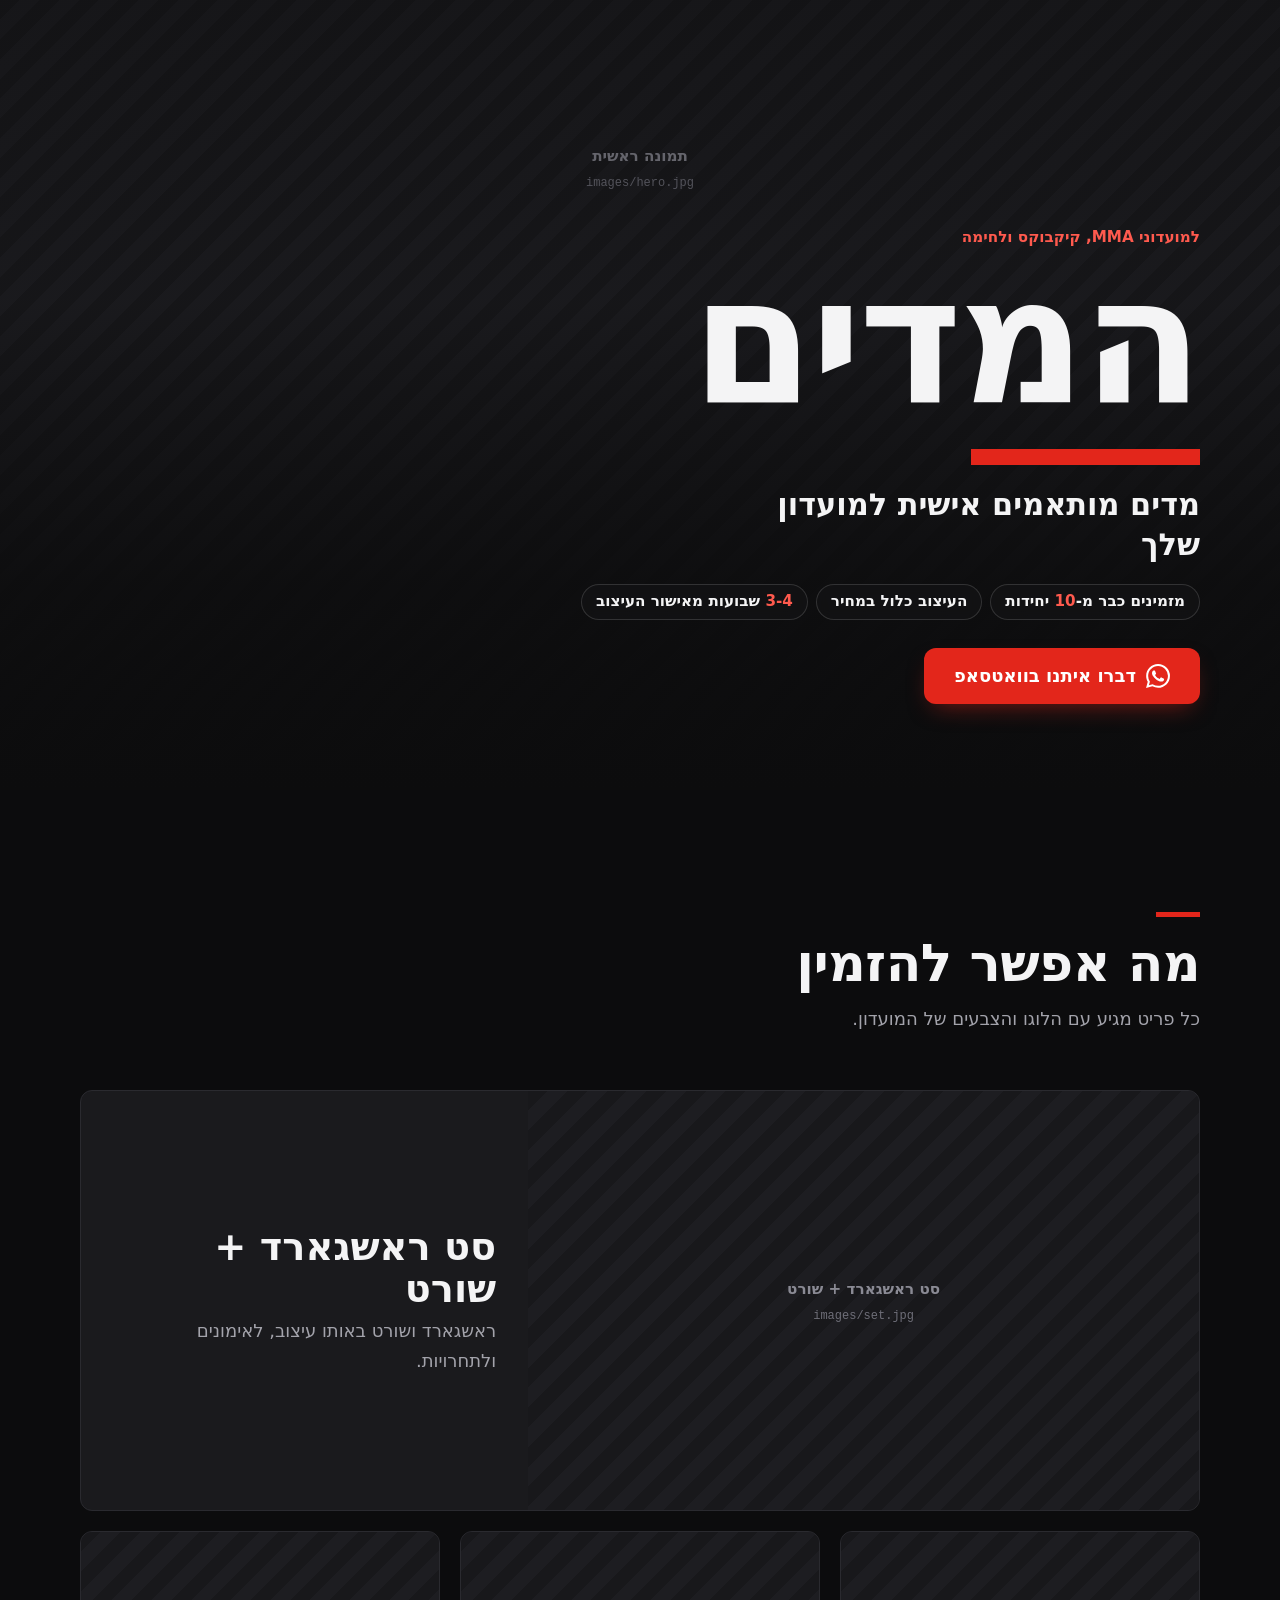
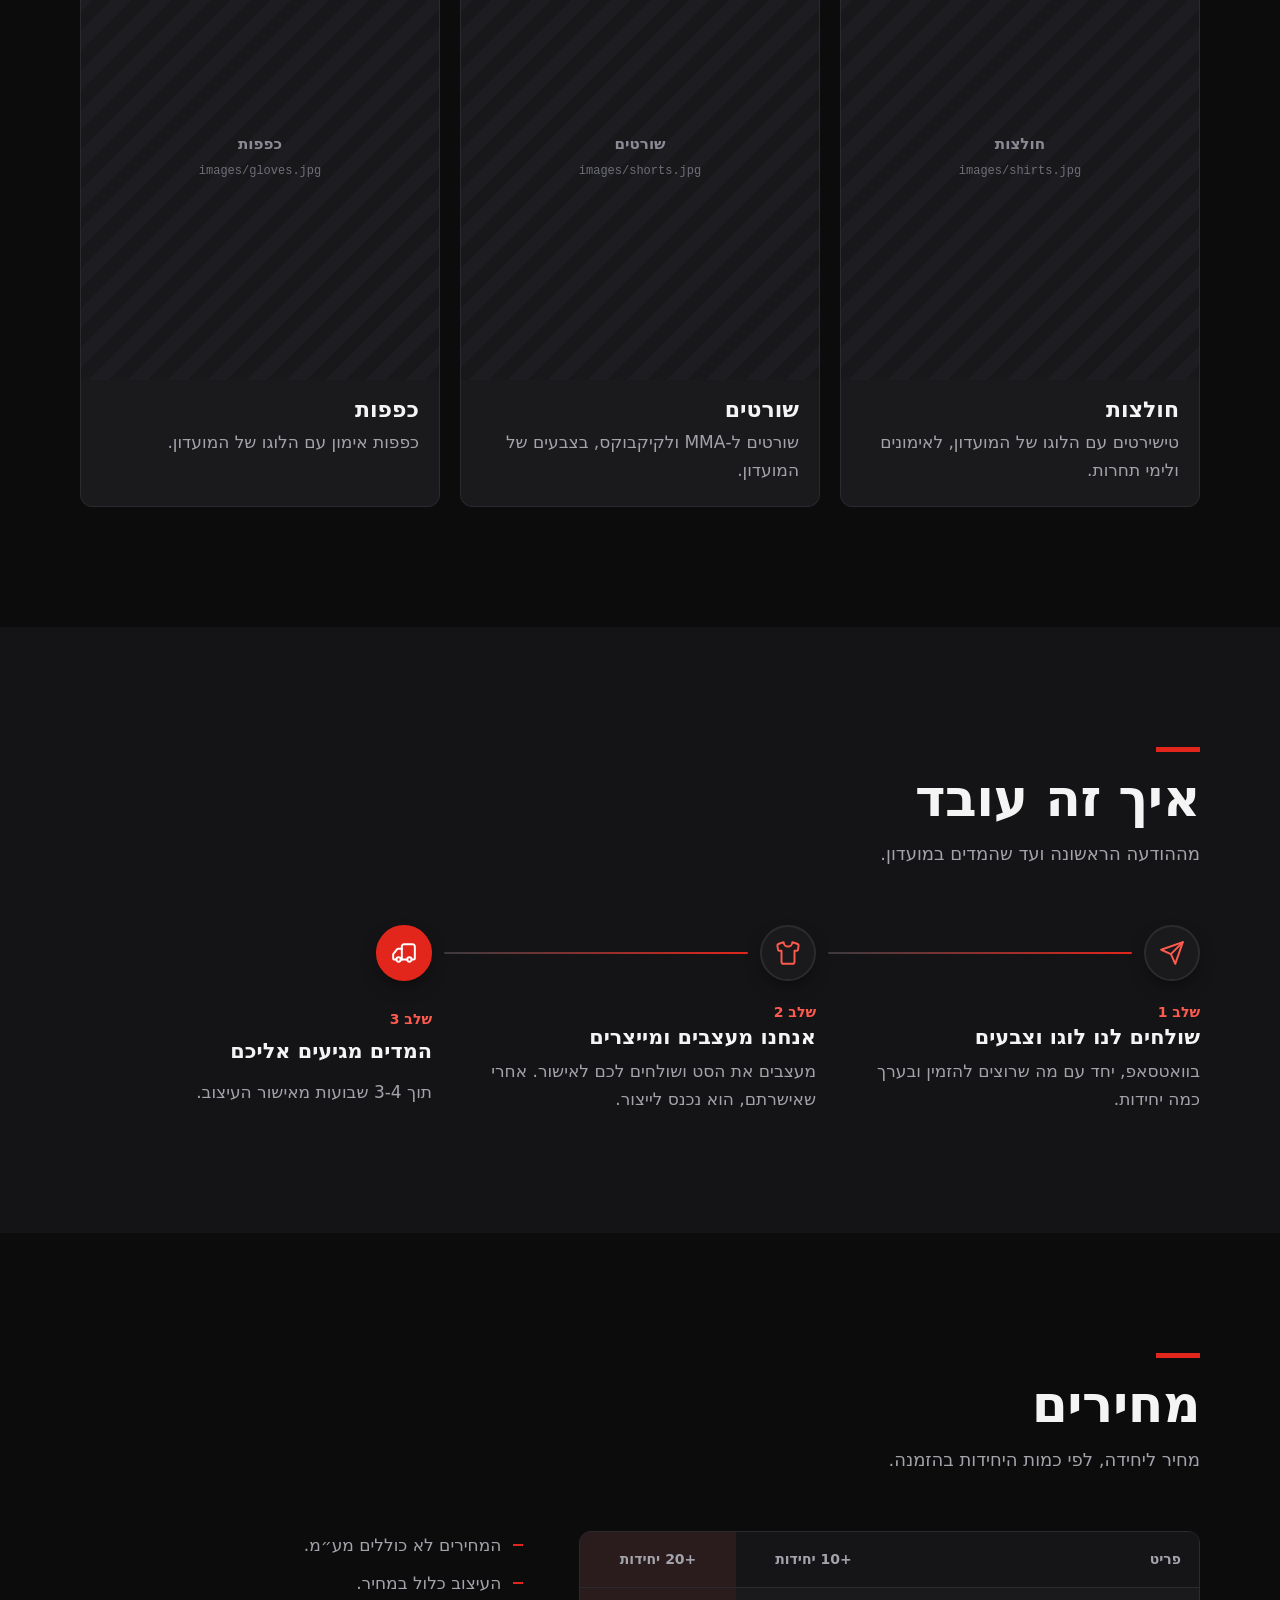
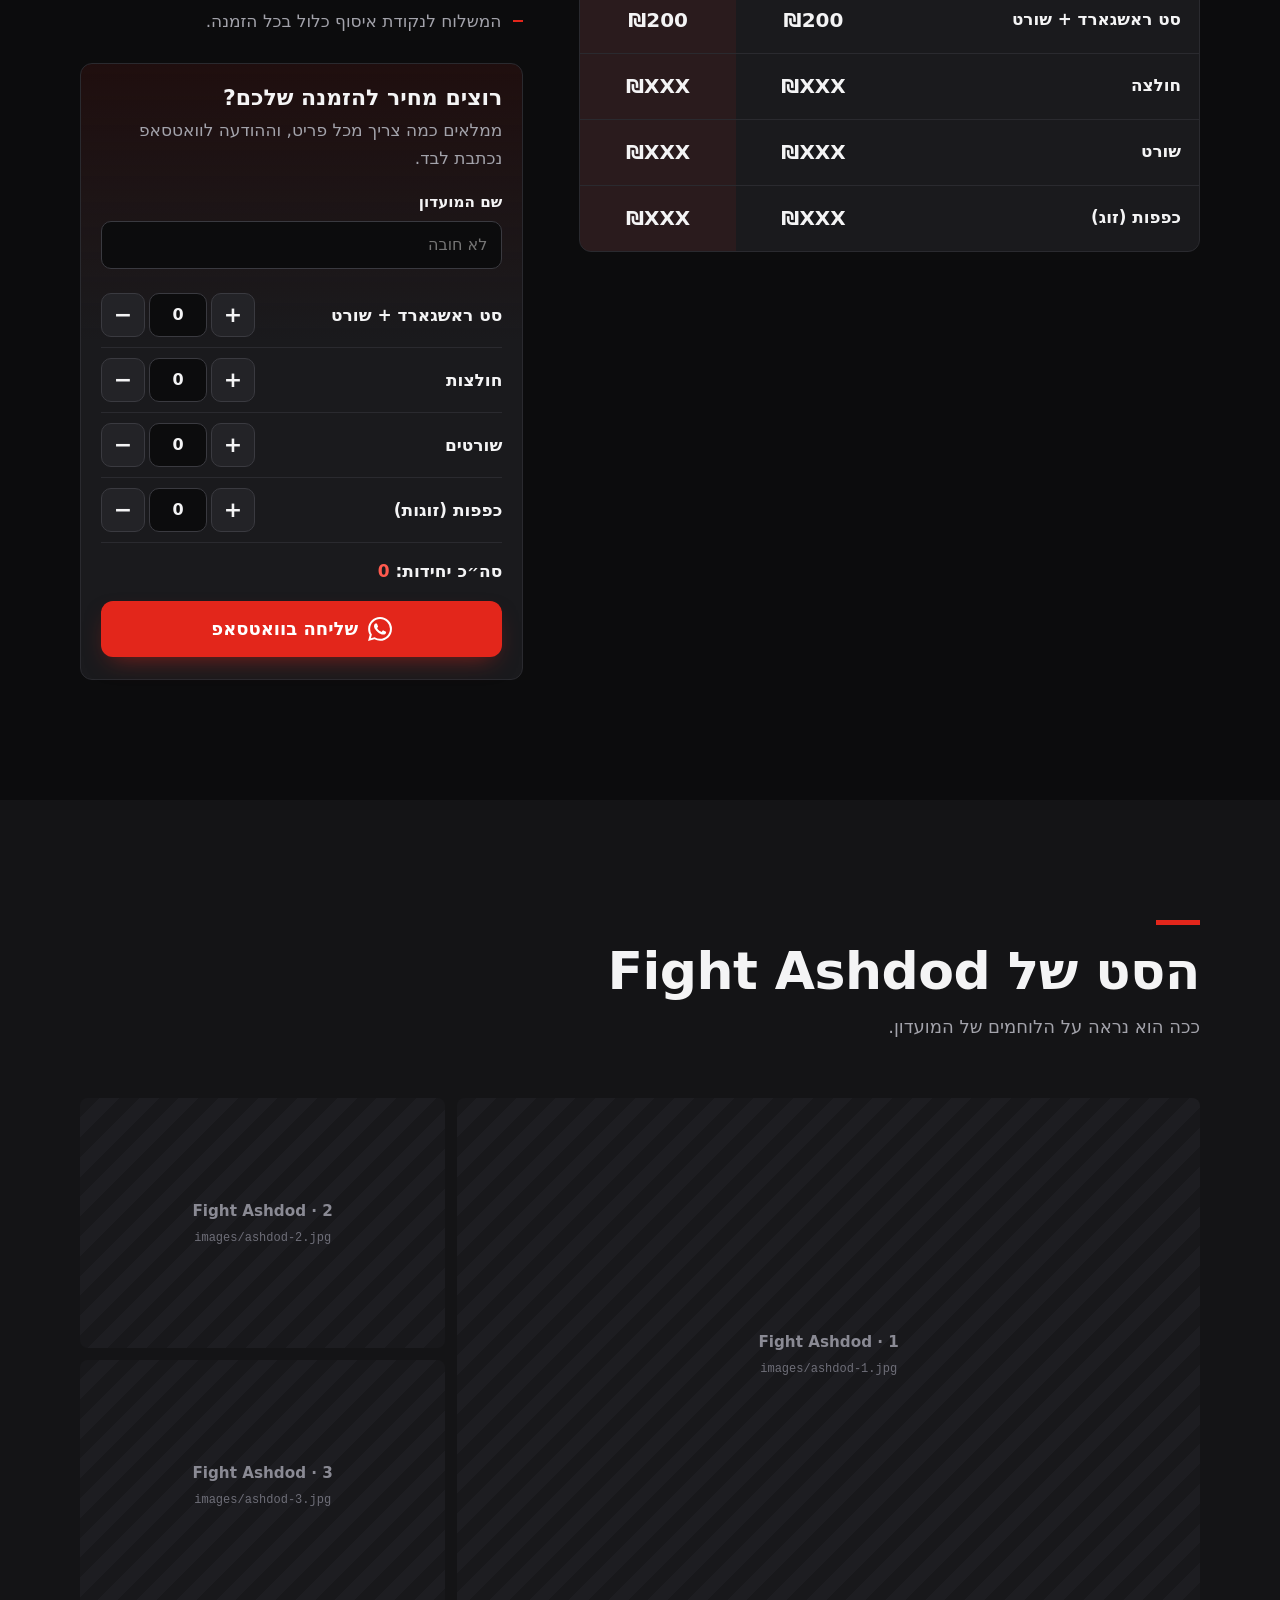
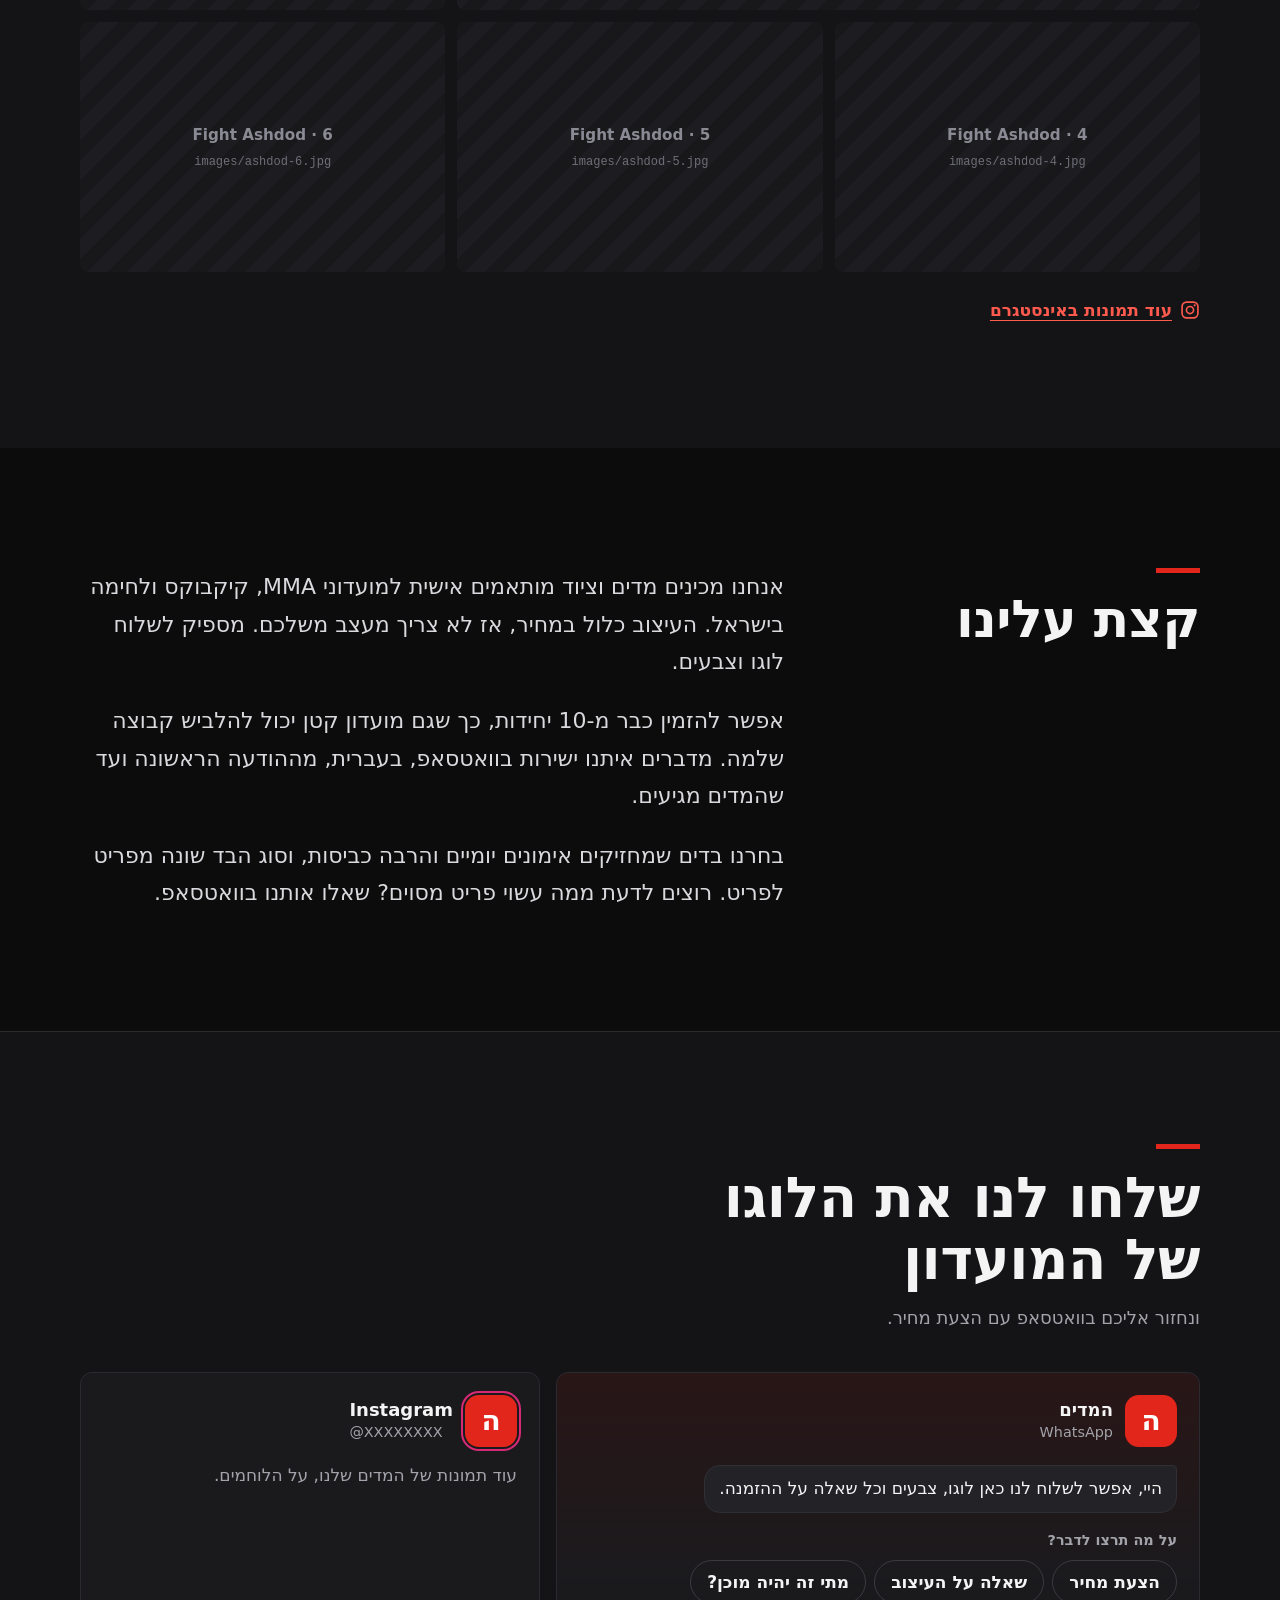
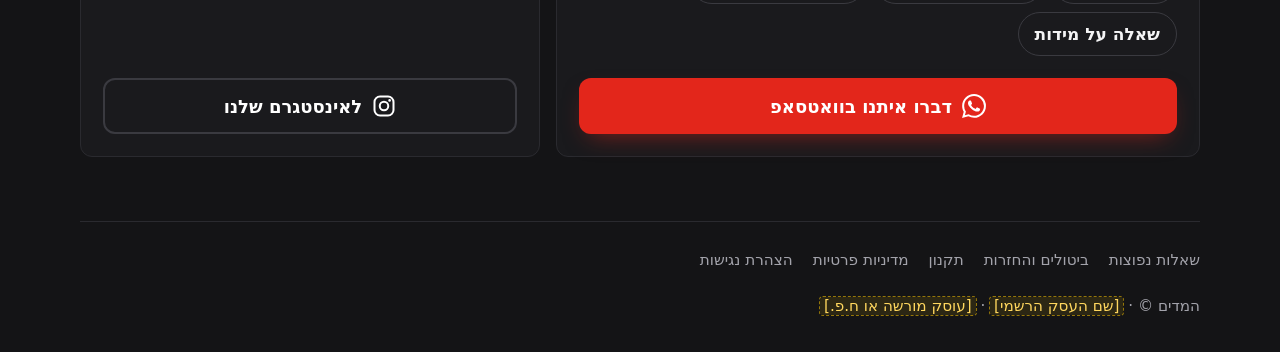
==== commit 359a5f4a: "Fill in prices, shipping, payment and policy details; add orders sheet backend - Set price ₪200, fre" ====
--- a/index.html
+++ b/index.html
@@ -13,13 +13,15 @@
      .html file (the quote builder reads it from its own link).
   2. Instagram: replace XXXXXXXX with the real handle (2 links + the handle
      shown on the footer card).
-  3. Prices: replace every ₪XXX in the pricing table.
+  3. Prices: the set is ₪200. Replace the other ₪XXX in the pricing table.
   4. Anything with a dashed yellow outline (class="todo") is a missing fact.
   5. Photos: put files in an images/ folder next to this file, using the
      names shown on each placeholder (images/hero.jpg, images/set.jpg, ...).
      A missing image falls back to the striped placeholder automatically.
   6. Inner pages (faq, returns, terms, privacy, accessibility): fill every
      [placeholder] there too, and have a lawyer review the legal pages.
+  7. Orders sheet: follow backend/README.md, then paste the web app URL into
+     data-orders-endpoint on #quote. Until then the quote builder only opens WhatsApp.
 -->
 <style>
   :root {
@@ -232,6 +234,9 @@
   .quote-hint { margin-top: 4px; color: var(--muted); font-size: .95rem; }
   .quote-hint[hidden] { display: none; }
   .quote .btn { width: 100%; margin-top: 16px; }
+  .quote-note { margin-top: 10px; color: var(--muted); font-size: .875rem; }
+  .quote-note[hidden] { display: none; }
+  .quote-note a { color: var(--text); }
 
   /* 5. Gallery */
   .gallery { display: grid; grid-template-columns: repeat(2, 1fr); gap: 8px; }
@@ -491,8 +496,8 @@
             <tbody>
               <tr>
                 <th scope="row">סט ראשגארד + שורט</th>
-                <td><span class="price" dir="ltr">₪XXX</span></td>
-                <td class="col-best"><span class="price" dir="ltr">₪XXX</span></td>
+                <td><span class="price" dir="ltr">₪200</span></td>
+                <td class="col-best"><span class="price" dir="ltr">₪200</span></td>
               </tr>
               <tr>
                 <th scope="row">חולצה</th>
@@ -516,9 +521,9 @@
           <ul class="price-notes">
             <li>המחירים לא כוללים מע״מ.</li>
             <li>העיצוב כלול במחיר.</li>
-            <li>משלוח כלול בהזמנות של <span class="todo">[כמות]</span> יחידות ומעלה.</li>
+            <li>המשלוח לנקודת איסוף כלול בכל הזמנה.</li>
           </ul>
-          <div class="quote" id="quote">
+          <div class="quote" id="quote" data-orders-endpoint="">
             <h3>רוצים מחיר להזמנה שלכם?</h3>
             <p class="quote-sub">ממלאים כמה צריך מכל פריט, וההודעה לוואטסאפ נכתבת לבד.</p>
             <label class="quote-club">
@@ -530,7 +535,7 @@
                 <span>סט ראשגארד + שורט</span>
                 <span class="stepper">
                   <button type="button" data-step="-1" aria-label="פחות סטים">−</button>
-                  <input type="number" inputmode="numeric" min="0" max="999" value="0" data-item="סט ראשגארד + שורט" aria-label="כמות סטים של ראשגארד ושורט">
+                  <input type="number" inputmode="numeric" min="0" max="999" value="0" data-item="סט ראשגארד + שורט" data-key="set" aria-label="כמות סטים של ראשגארד ושורט">
                   <button type="button" data-step="1" aria-label="עוד סט">+</button>
                 </span>
               </li>
@@ -538,7 +543,7 @@
                 <span>חולצות</span>
                 <span class="stepper">
                   <button type="button" data-step="-1" aria-label="פחות חולצות">−</button>
-                  <input type="number" inputmode="numeric" min="0" max="999" value="0" data-item="חולצות" aria-label="כמות חולצות">
+                  <input type="number" inputmode="numeric" min="0" max="999" value="0" data-item="חולצות" data-key="shirts" aria-label="כמות חולצות">
                   <button type="button" data-step="1" aria-label="עוד חולצה">+</button>
                 </span>
               </li>
@@ -546,7 +551,7 @@
                 <span>שורטים</span>
                 <span class="stepper">
                   <button type="button" data-step="-1" aria-label="פחות שורטים">−</button>
-                  <input type="number" inputmode="numeric" min="0" max="999" value="0" data-item="שורטים" aria-label="כמות שורטים">
+                  <input type="number" inputmode="numeric" min="0" max="999" value="0" data-item="שורטים" data-key="shorts" aria-label="כמות שורטים">
                   <button type="button" data-step="1" aria-label="עוד שורט">+</button>
                 </span>
               </li>
@@ -554,7 +559,7 @@
                 <span>כפפות (זוגות)</span>
                 <span class="stepper">
                   <button type="button" data-step="-1" aria-label="פחות זוגות כפפות">−</button>
-                  <input type="number" inputmode="numeric" min="0" max="999" value="0" data-item="כפפות (זוגות)" aria-label="כמות זוגות כפפות">
+                  <input type="number" inputmode="numeric" min="0" max="999" value="0" data-item="כפפות (זוגות)" data-key="gloves" aria-label="כמות זוגות כפפות">
                   <button type="button" data-step="1" aria-label="עוד זוג כפפות">+</button>
                 </span>
               </li>
@@ -565,6 +570,7 @@
               <svg aria-hidden="true"><use href="#i-wa"/></svg>
               שליחה בוואטסאפ
             </a>
+            <p class="quote-note" data-save-note hidden>כששולחים, שם המועדון והכמויות נשמרים גם בגיליון ההזמנות שלנו. <a href="privacy.html#collect">מה קורה עם המידע</a></p>
           </div>
         </div>
       </div>
@@ -614,7 +620,7 @@
       <div class="about-text">
         <p>אנחנו מכינים מדים וציוד מותאמים אישית למועדוני MMA, קיקבוקס ולחימה בישראל. העיצוב כלול במחיר, אז לא צריך מעצב משלכם. מספיק לשלוח לוגו וצבעים.</p>
         <p>אפשר להזמין כבר מ-10 יחידות, כך שגם מועדון קטן יכול להלביש קבוצה שלמה. מדברים איתנו ישירות בוואטסאפ, בעברית, מההודעה הראשונה ועד שהמדים מגיעים.</p>
-        <p>בחרנו בדים שמחזיקים אימונים יומיים והרבה כביסות. <span class="todo">[פרט אמיתי על החומרים: סוג הבד ושיטת ההדפסה]</span></p>
+        <p>בחרנו בדים שמחזיקים אימונים יומיים והרבה כביסות, וסוג הבד שונה מפריט לפריט. רוצים לדעת ממה עשוי פריט מסוים? שאלו אותנו בוואטסאפ.</p>
       </div>
     </div>
   </section>
@@ -701,8 +707,11 @@
   })();
 
   // Quote builder: turns the quantities into the WhatsApp message on the send button.
+  // If data-orders-endpoint is set (see backend/README.md), sending also saves the request
+  // to the orders sheet, under a request number that goes into the message too.
   (function () {
     var quote = document.getElementById('quote');
+    var endpoint = quote.dataset.ordersEndpoint;
     var link = quote.querySelector('[data-quote-send]');
     var base = link.href.split('?')[0];
     var fallback = link.href;
@@ -710,26 +719,68 @@
     var items = Array.prototype.slice.call(quote.querySelectorAll('[data-item]'));
     var total = quote.querySelector('[data-total]');
     var hint = quote.querySelector('[data-hint]');
+    var lastSent = null, lastRef = null;
+
+    if (endpoint) quote.querySelector('[data-save-note]').hidden = false;
 
     function count(input) {
       var n = parseInt(input.value, 10);
       return isNaN(n) || n < 0 ? 0 : Math.min(n, 999);
     }
-    function update() {
-      var lines = [], sum = 0, name = club.value.trim();
+    function state() {
+      var counts = {}, sum = 0;
       items.forEach(function (input) {
         var n = count(input);
+        counts[input.dataset.key] = n;
         sum += n;
+      });
+      return { club: club.value.trim(), items: counts, sum: sum };
+    }
+    function message(s, ref) {
+      var lines = [];
+      items.forEach(function (input) {
+        var n = s.items[input.dataset.key];
         if (n) lines.push(input.dataset.item + ': ' + n);
       });
-      total.textContent = sum;
-      hint.hidden = !(sum > 0 && sum < 10);
-      if (!lines.length && !name) { link.href = fallback; return; }
       var text = 'היי, הגעתי מהאתר ואשמח להצעת מחיר.';
-      if (name) text += '\nמועדון: ' + name;
+      if (s.club) text += '\nמועדון: ' + s.club;
       if (lines.length) text += '\n\n' + lines.join('\n');
-      link.href = base + '?text=' + encodeURIComponent(text);
+      if (ref) text += '\n\nמספר בקשה: ' + ref;
+      return base + '?text=' + encodeURIComponent(text);
     }
+    // e.g. 261119-K7P: the date, then 3 characters that are easy to read aloud.
+    function newRef() {
+      var d = new Date(), chars = 'ABCDEFGHJKLMNPQRSTUVWXYZ23456789', code = '';
+      function pad(n) { return (n < 10 ? '0' : '') + n; }
+      for (var i = 0; i < 3; i++) code += chars.charAt(Math.floor(Math.random() * chars.length));
+      return String(d.getFullYear()).slice(2) + pad(d.getMonth() + 1) + pad(d.getDate()) + '-' + code;
+    }
+    function update() {
+      var s = state();
+      total.textContent = s.sum;
+      hint.hidden = !(s.sum > 0 && s.sum < 10);
+      link.href = s.sum || s.club ? message(s) : fallback;
+    }
+
+    // Runs before the browser follows the link, so the new href is the one that opens.
+    link.addEventListener('click', function () {
+      var s = state();
+      if (!endpoint || !s.sum) return;
+      var key = JSON.stringify(s);
+      if (key !== lastSent) {
+        lastSent = key;
+        lastRef = newRef();
+        // text/plain keeps this a simple request, which Apps Script accepts without CORS.
+        fetch(endpoint, {
+          method: 'POST',
+          mode: 'no-cors',
+          keepalive: true,
+          headers: { 'Content-Type': 'text/plain;charset=utf-8' },
+          body: JSON.stringify({ ref: lastRef, club: s.club, items: s.items })
+        }).catch(function () {});
+      }
+      link.href = message(s, lastRef);
+    });
 
     quote.addEventListener('click', function (e) {
       var btn = e.target.closest('[data-step]');
